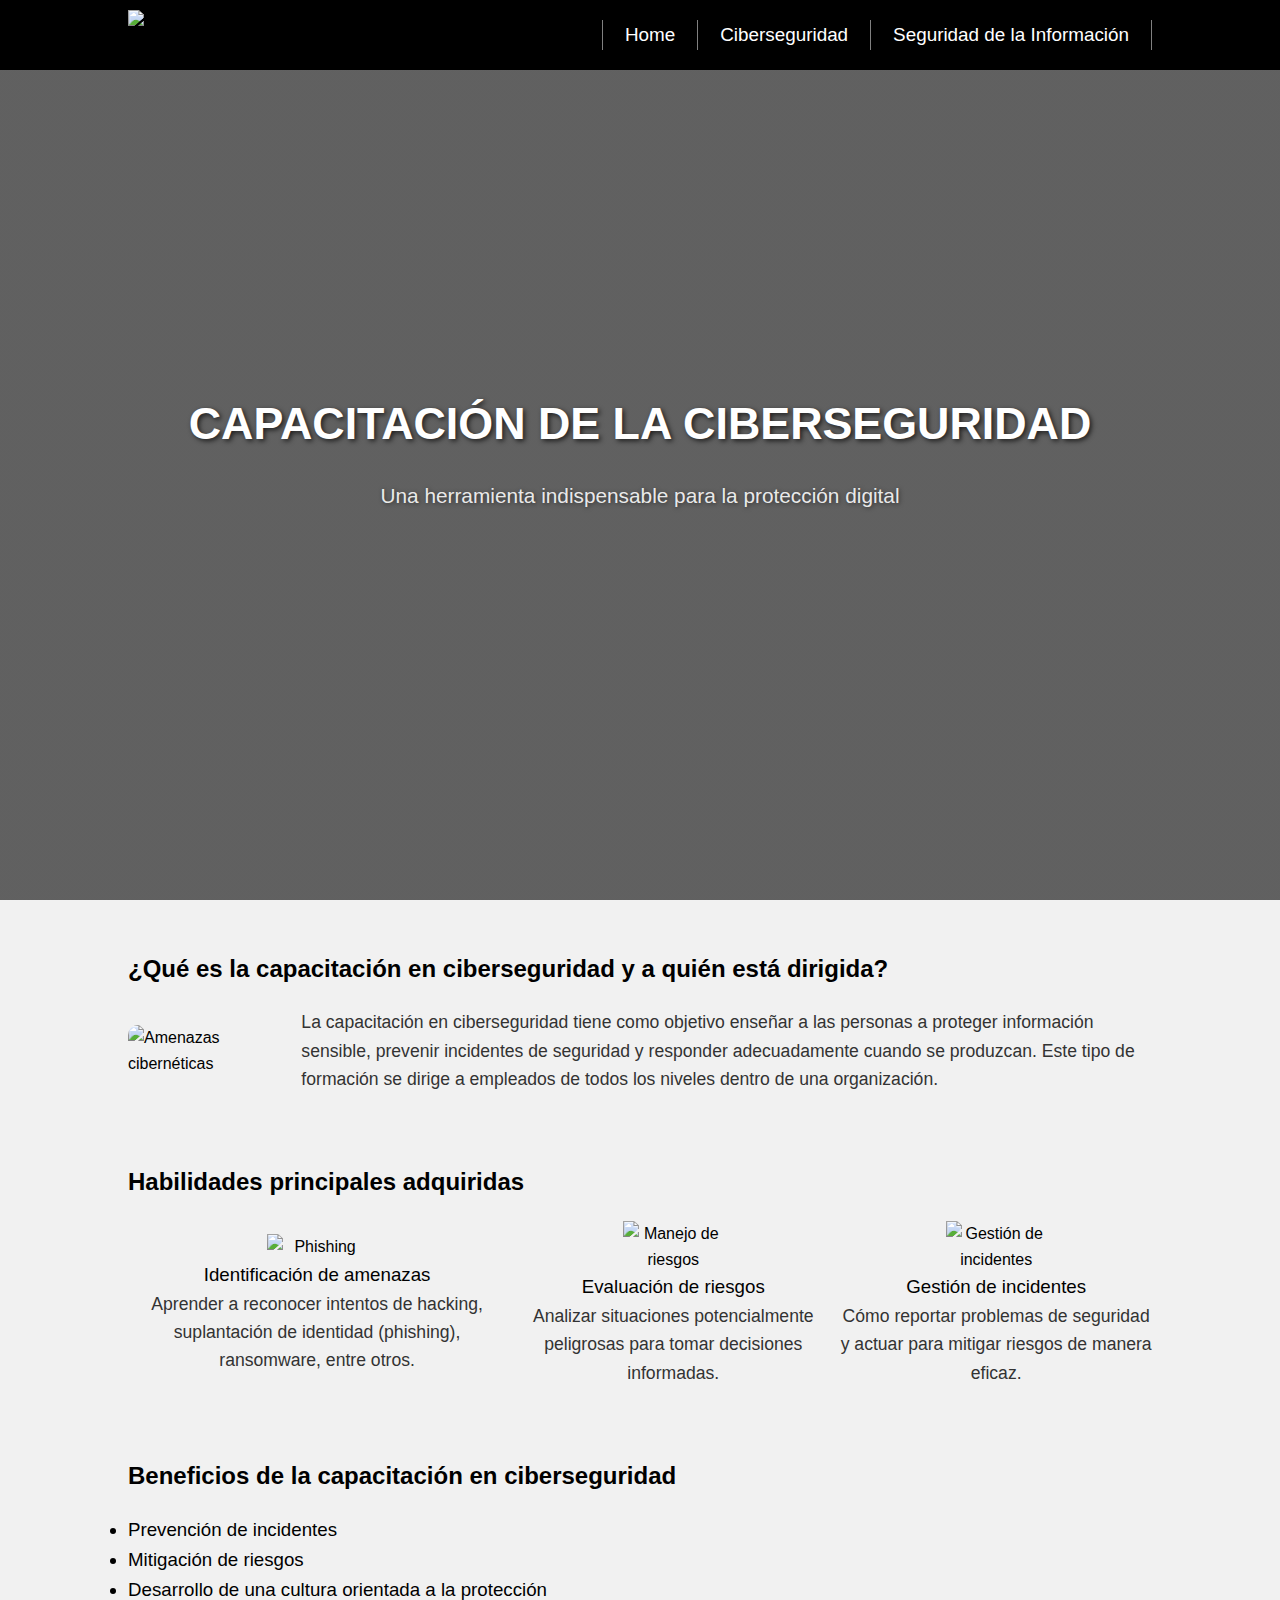
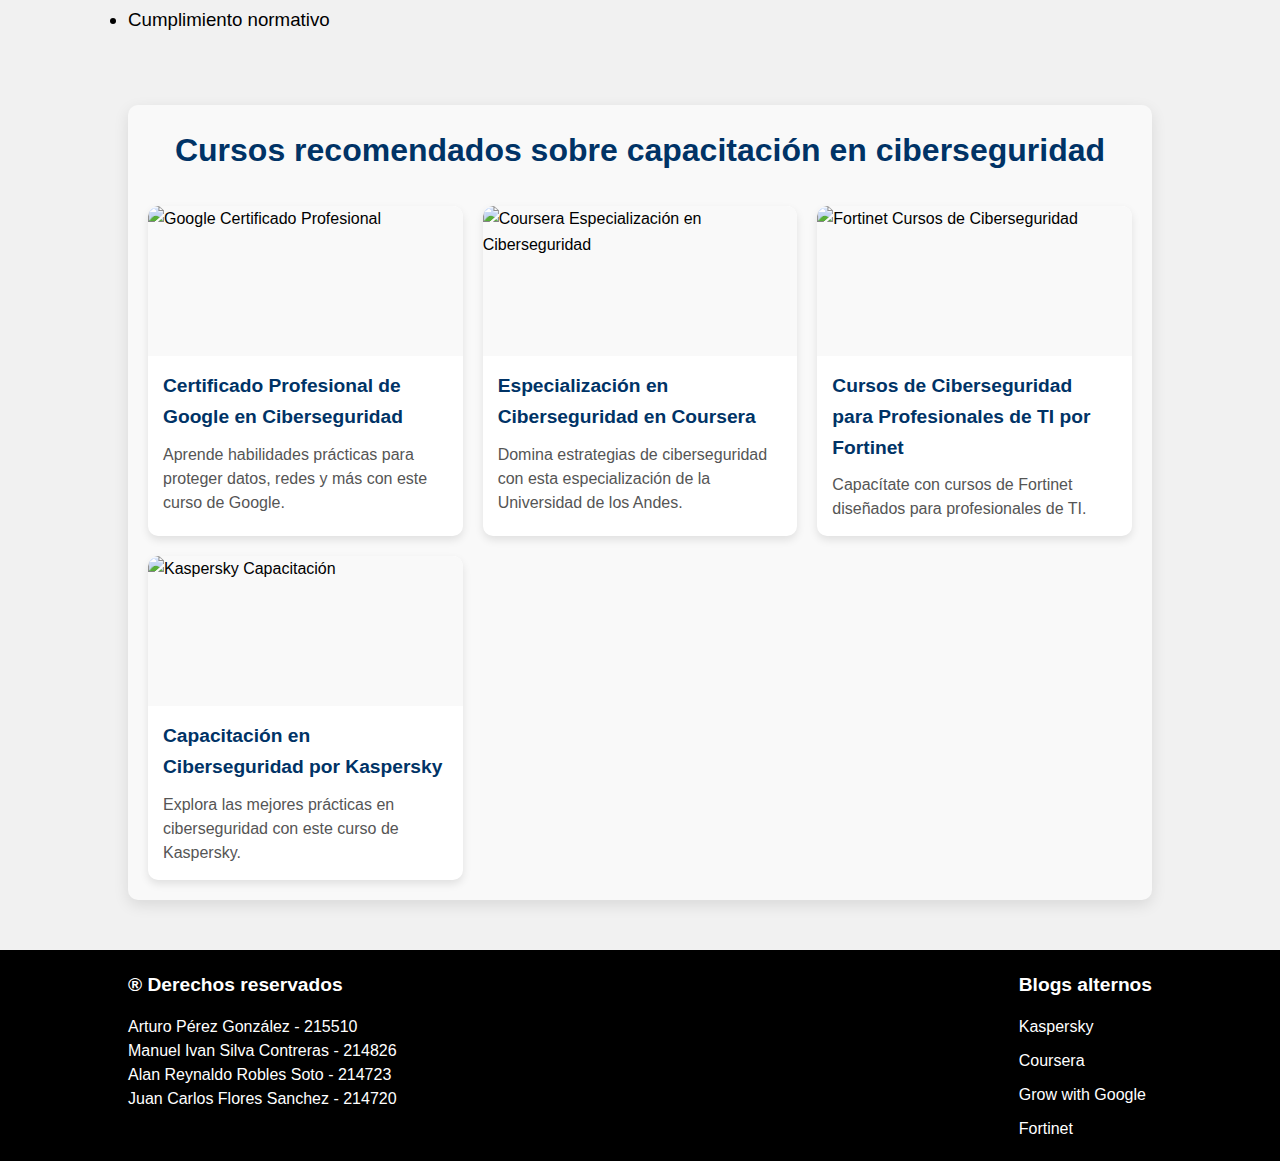
==== capacitacion.html @ a0f6c4a8 "Se arreglaron las ubicaciones de los archivos, imagenes y links. Hay un problema al querer insertar " ====
<!DOCTYPE html>
<html lang="en">
<head>
    <meta charset="UTF-8">
    <meta name="viewport" content="width=device-width, initial-scale=1.0">
    <title>Capacitación</title>
    <link rel="stylesheet" href="archivosCSS/capacitacion.css">
    <link rel="preconnect" href="https://fonts.googleapis.com">
    <link rel="preconnect" href="https://fonts.gstatic.com" crossorigin>
    <link href="https://fonts.googleapis.com/css2?family=Nunito:wght@400;600&display=swap" rel="stylesheet">
</head>
<body>
    <!-- Navbar -->
    <nav>
        <div class="nav-container">
            <div class="nav-izq">
                <img id="logo-nav" src="Imagenes/logo-nav.png" alt="Logo"> <!-- Ruta ajustada -->
            </div>
            <div class="nav-der">
                <div class="ver-divider"></div>
                <div class="nav-link">
                    <a href="index.html">Home</a> <!-- Redirige al archivo CCE.html -->
                </div>
                <div class="ver-divider"></div>
                <div class="nav-link">
                    <a href="cibers.html">Ciberseguridad</a>
                </div>
                <div class="ver-divider"></div>
                <div class="nav-link">
                    <a href="seguridad.html">Seguridad de la Información</a>
                </div>
                <div class="ver-divider"></div>
            </div>
        </div>
    </nav>
    <main>
        <!-- Hero Section -->
        <header class="hero">
            <h1>CAPACITACIÓN DE LA CIBERSEGURIDAD</h1>
            <p>Una herramienta indispensable para la protección digital</p>
        </header>
    
        <!-- Contenido Principal -->
        <section class="content">
            <h2>¿Qué es la capacitación en ciberseguridad y a quién está dirigida?</h2>
            <div class="content-item">
                <img src="Imagenes/amenazas-ciberneticas.png" alt="Amenazas cibernéticas">
                <p>
                    La capacitación en ciberseguridad tiene como objetivo enseñar a las personas a proteger información sensible, prevenir incidentes de seguridad y responder adecuadamente cuando se produzcan. Este tipo de formación se dirige a empleados de todos los niveles dentro de una organización.
                </p>
            </div>
        </section>
    
        <section class="skills">
            <h2>Habilidades principales adquiridas</h2>
            <div class="skills-grid">
                <div class="skill-item">
                    <img src="Imagenes/phishing.png" alt="Phishing">
                    <h3>Identificación de amenazas</h3>
                    <p>Aprender a reconocer intentos de hacking, suplantación de identidad (phishing), ransomware, entre otros.</p>
                </div>
                <div class="skill-item">
                    <img src="Imagenes/riesgos.png" alt="Manejo de riesgos">
                    <h3>Evaluación de riesgos</h3>
                    <p>Analizar situaciones potencialmente peligrosas para tomar decisiones informadas.</p>
                </div>
                <div class="skill-item">
                    <img src="Imagenes/incidentes.png" alt="Gestión de incidentes">
                    <h3>Gestión de incidentes</h3>
                    <p>Cómo reportar problemas de seguridad y actuar para mitigar riesgos de manera eficaz.</p>
                </div>
            </div>
        </section>
    
        <section class="benefits">
            <h2>Beneficios de la capacitación en ciberseguridad</h2>
            <ul>
                <h3>
                <li>Prevención de incidentes</li>
                <li>Mitigación de riesgos</li>
                <li>Desarrollo de una cultura orientada a la protección</li>
                <li>Cumplimiento normativo</li>
                </h3>    
            </ul>
        </section>
        </section>

        <!-- Cursos de Capacitación -->
        <section class="courses">
            <h2>Cursos recomendados sobre capacitación en ciberseguridad</h2>
            <div class="course-list">
                <div class="course-item">
                    <img src="Imagenes/Curso 1.png" alt="Google Certificado Profesional">
                    <div class="course-info">
                        <h3><a href="https://grow.google/intl/es/google-career-certificates/cybersecurity/" target="_blank">Certificado Profesional de Google en Ciberseguridad</a></h3>
                        <p>Aprende habilidades prácticas para proteger datos, redes y más con este curso de Google.</p>
                    </div>
                </div>
                <div class="course-item">
                    <img src="Imagenes/Curso 2.png" alt="Coursera Especialización en Ciberseguridad">
                    <div class="course-info">
                        <h3><a href="https://www.coursera.org/specializations/ciberseguridad" target="_blank">Especialización en Ciberseguridad en Coursera</a></h3>
                        <p>Domina estrategias de ciberseguridad con esta especialización de la Universidad de los Andes.</p>
                    </div>
                </div>
                <div class="course-item">
                    <img src="Imagenes/Curso 3.png" alt="Fortinet Cursos de Ciberseguridad">
                    <div class="course-info">
                        <h3><a href="https://www.fortinet.com/lat/training/cybersecurity-professionals" target="_blank">Cursos de Ciberseguridad para Profesionales de TI por Fortinet</a></h3>
                        <p>Capacítate con cursos de Fortinet diseñados para profesionales de TI.</p>
                    </div>
                </div>
                <div class="course-item">
                    <img src="Imagenes/Curso 4.png" alt="Kaspersky Capacitación">
                    <div class="course-info">
                        <h3><a href="https://latam.kaspersky.com/resource-center/preemptive-safety/cybersecurity-training" target="_blank">Capacitación en Ciberseguridad por Kaspersky</a></h3>
                        <p>Explora las mejores prácticas en ciberseguridad con este curso de Kaspersky.</p>
                    </div>
                </div>
            </div>
        </section>
        
    </main>
    <!-- Footer -->
    <footer>
        <div class="foot-cont">
            <div class="foot-izq">
                <h1>&#174; Derechos reservados</h1>
                <p>Arturo Pérez González - 215510
                    <br>Manuel Ivan Silva Contreras - 214826
                    <br>Alan Reynaldo Robles Soto - 214723
                    <br>Juan Carlos Flores Sanchez - 214720</p>
            </div>
            <div class="foot-der">
                <h1>Blogs alternos</h1>
                <a class="links-foot" href="https://www.kaspersky.com" target="_blank" rel="noopener noreferrer">Kaspersky</a>
                <a class="links-foot" href="https://www.coursera.org" target="_blank" rel="noopener noreferrer">Coursera</a>
                <a class="links-foot" href="https://grow.google/" target="_blank" rel="noopener noreferrer">Grow with Google</a>
                <a class="links-foot" href="https://www.fortinet.com/training/cybersecurity-professionals" target="_blank" rel="noopener noreferrer">Fortinet</a>
            </div>
            
    </footer>
</body>
</html>
---- archivosCSS/capacitacion.css ----
/* General Styles */
* {
    margin: 0;
    padding: 0;
    box-sizing: border-box;
    font-family: "Outfit", sans-serif; /* Fuente igual que en CEE */
    font-optical-sizing: auto;
    font-weight: 400; /* Peso regular */
    color: #000; /* Color negro estándar */
}

body {
    background-color: rgb(241, 241, 241); /* Fondo uniforme */
    font-size: 1rem; /* Tamaño base */
    line-height: 1.6; /* Espaciado para texto */
    color: #333; /* Color de texto estándar */
}

/* Títulos y Párrafos */
h1, h2 {
    color: #000; /* Negro más oscuro para títulos */
    font-weight: 700; /* Peso fuerte */
    margin-bottom: 20px; /* Espaciado uniforme */
}

p {
    font-size: 1.1rem;
    color: #333; /* Gris estándar para texto */
    font-weight: 400;
    line-height: 1.6; /* Espaciado entre líneas */
}

/* Navbar */
nav {
    display: flex;
    justify-content: center;
    padding: 10px 0px;
    width: 100%;
    position: fixed;
    font-size: 1.18rem;
    background-color: rgba(0, 0, 0, 1); /* Fondo negro */
    z-index: 1000;
}

.nav-container {
    display: flex;
    flex-direction: row;
    justify-content: space-between;
    align-items: center;
    width: 80%;
}

.nav-izq {
    display: flex;
    align-items: center;
}

#logo-nav {
    height: 50px;
    width: auto;
}

.nav-der {
    display: flex;
    flex-direction: row;
    align-items: center;
    gap: 10px;
}

.nav-link a {
    text-decoration: none;
    color: rgb(255, 255, 255); /* Texto blanco */
    padding: 8px 12px;
    border-radius: 5px;
}

.nav-link a:hover {
    color: rgb(0, 0, 0); /* Texto negro al pasar el cursor */
    background-color: rgba(255, 255, 255, 0.8); /* Fondo blanco */
    transition: 0.5s;
}

.ver-divider {
    background-color: rgba(255, 255, 255, 0.5); /* Separador claro */
    height: 30px;
    width: 1px;
}

/* Hero Section */
.hero {
    height: 100vh; /* Altura completa */
    background: linear-gradient(rgba(0, 0, 0, 0.6), rgba(0, 0, 0, 0.6)), 
                url('../Imagenes/fondo-capacitacion.jpg') no-repeat center center/cover; /* Imagen de fondo */
    color: white; /* Texto blanco por defecto */
    display: flex;
    flex-direction: column;
    justify-content: center;
    align-items: center;
    text-align: center;
    padding: 20px;
}

.hero h1 {
    font-size: 2.8rem;
    font-weight: 700; /* Peso fuerte */
    color: white; /* Asegura que el texto sea blanco */
    text-shadow: 2px 2px 5px rgba(0, 0, 0, 0.7); /* Sombra para legibilidad */
}

.hero p {
    font-size: 1.3rem;
    font-weight: 400; /* Peso regular */
    color: rgba(255, 255, 255, 0.9); /* Texto blanco con opacidad ligera */
    text-shadow: 1px 1px 4px rgba(0, 0, 0, 0.5); /* Sombra ligera */
}

/* Main Content */
.content, .skills, .benefits {
    width: 80%;
    margin: 30px auto;
    padding: 20px 0; /* Espaciado adicional */
}

.content-item, .skills-grid {
    display: flex;
    gap: 20px;
    margin-top: 20px;
    align-items: center; /* Alineación vertical */
}

.content-item img {
    width: 40%; /* Ajustar tamaño de imagen */
    border-radius: 10px; /* Bordes redondeados */
}

.skill-item {
    text-align: center; /* Centra el contenido horizontalmente */
}

.skill-item img {
    display: block; /* Asegura que las imágenes sean tratadas como bloques */
    margin: 0 auto; /* Centra la imagen horizontalmente */
    width: 100px; /* Ajusta el tamaño según tus necesidades */
    height: auto; /* Mantén la proporción de la imagen */
}




/* Footer */
footer {
    display: flex;
    justify-content: center;
    align-items: center;
    background-color: black; /* Fondo negro */
    padding: 20px 0;
    width: 100%;
    color: white; /* Texto blanco */
    position: relative; /* Asegura que no desaparezca */
    z-index: 1000; /* Mantén el footer en la capa superior */
}

.foot-cont {
    width: 80%;
    display: flex;
    flex-direction: row;
    justify-content: space-between;
}

.foot-izq, .foot-der {
    display: flex;
    flex-direction: column;
    gap: 10px;
}

footer h1 {
    font-size: 1.2rem;
    font-weight: 700;
    margin-bottom: 5px;
    color: white;
}

footer p, footer a {
    font-size: 1rem;
    color: white; /* Texto blanco */
    text-decoration: none;
    line-height: 1.5;
}

.links-foot:hover {
    color: gray; /* Cambiar color al pasar el cursor */
    transition: 300ms;
}


.courses {
    width: 80%;
    margin: 50px auto;
    padding: 20px;
    background-color: #f9f9f9;
    border-radius: 10px;
    box-shadow: 0 5px 15px rgba(0, 0, 0, 0.1);
}

.courses h2 {
    text-align: center;
    font-size: 2rem;
    margin-bottom: 30px;
    color: #003366;
}

.course-list {
    display: grid;
    grid-template-columns: repeat(auto-fit, minmax(300px, 1fr));
    gap: 20px;
}

.course-item {
    display: flex;
    flex-direction: column;
    background-color: #fff;
    border-radius: 10px;
    box-shadow: 0 4px 8px rgba(0, 0, 0, 0.1);
    overflow: hidden;
    transition: transform 0.3s ease, box-shadow 0.3s ease;
}

.course-item:hover {
    transform: translateY(-5px);
    box-shadow: 0 6px 12px rgba(0, 0, 0, 0.2);
}

.course-item img {
    width: 100%; /* Ajusta la imagen al ancho del contenedor */
    height: 150px; /* Altura fija para mantener consistencia */
    object-fit: contain; /* Asegura que la imagen se acomode sin recortarse */
    background-color: #f9f9f9; /* Fondo para las imágenes que no llenen el espacio */
    border-radius: 10px 10px 0 0; /* Bordes redondeados en la parte superior */
}


.course-info {
    padding: 15px;
}

.course-info h3 {
    font-size: 1.2rem;
    margin-bottom: 10px;
}

.course-info p {
    font-size: 1rem;
    color: #555;
    line-height: 1.5;
}

.course-info a {
    text-decoration: none;
    color: #003366;
    font-weight: bold;
}

.course-info a:hover {
    color: #0056b3;
}
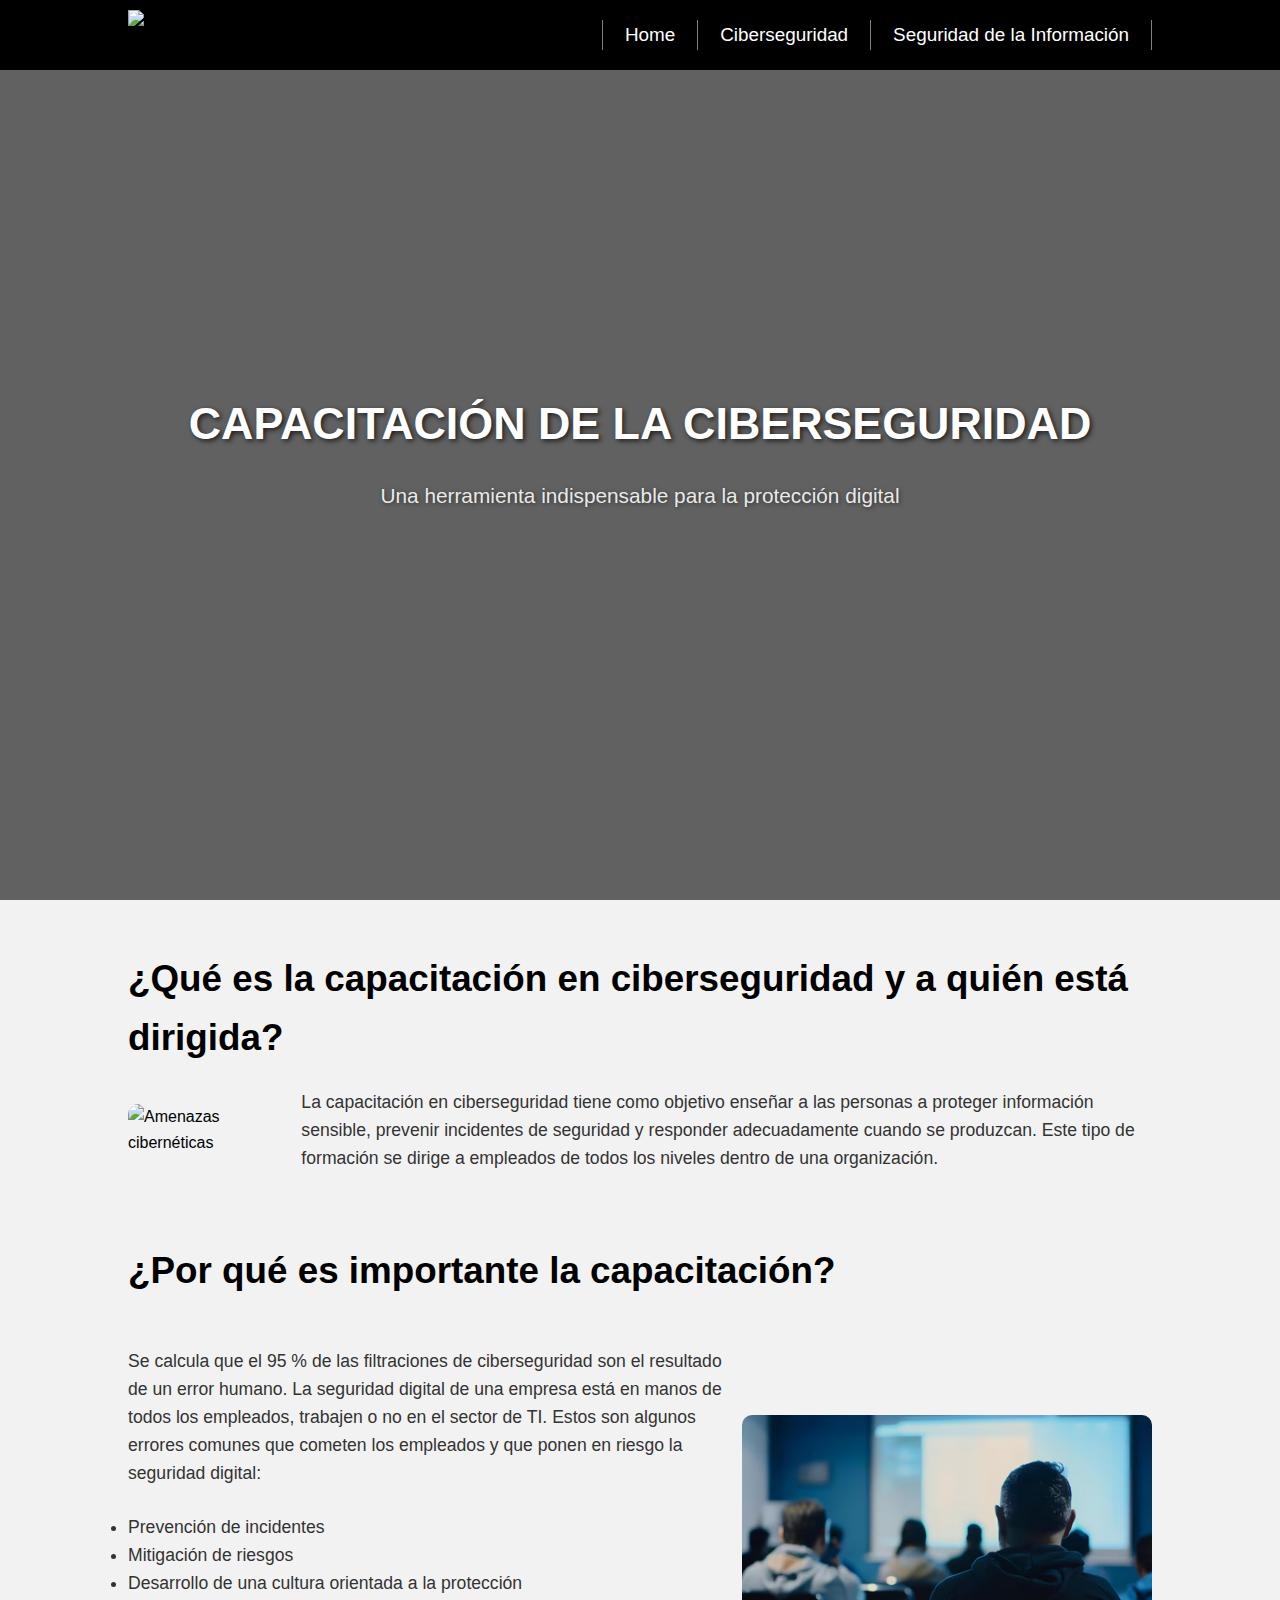
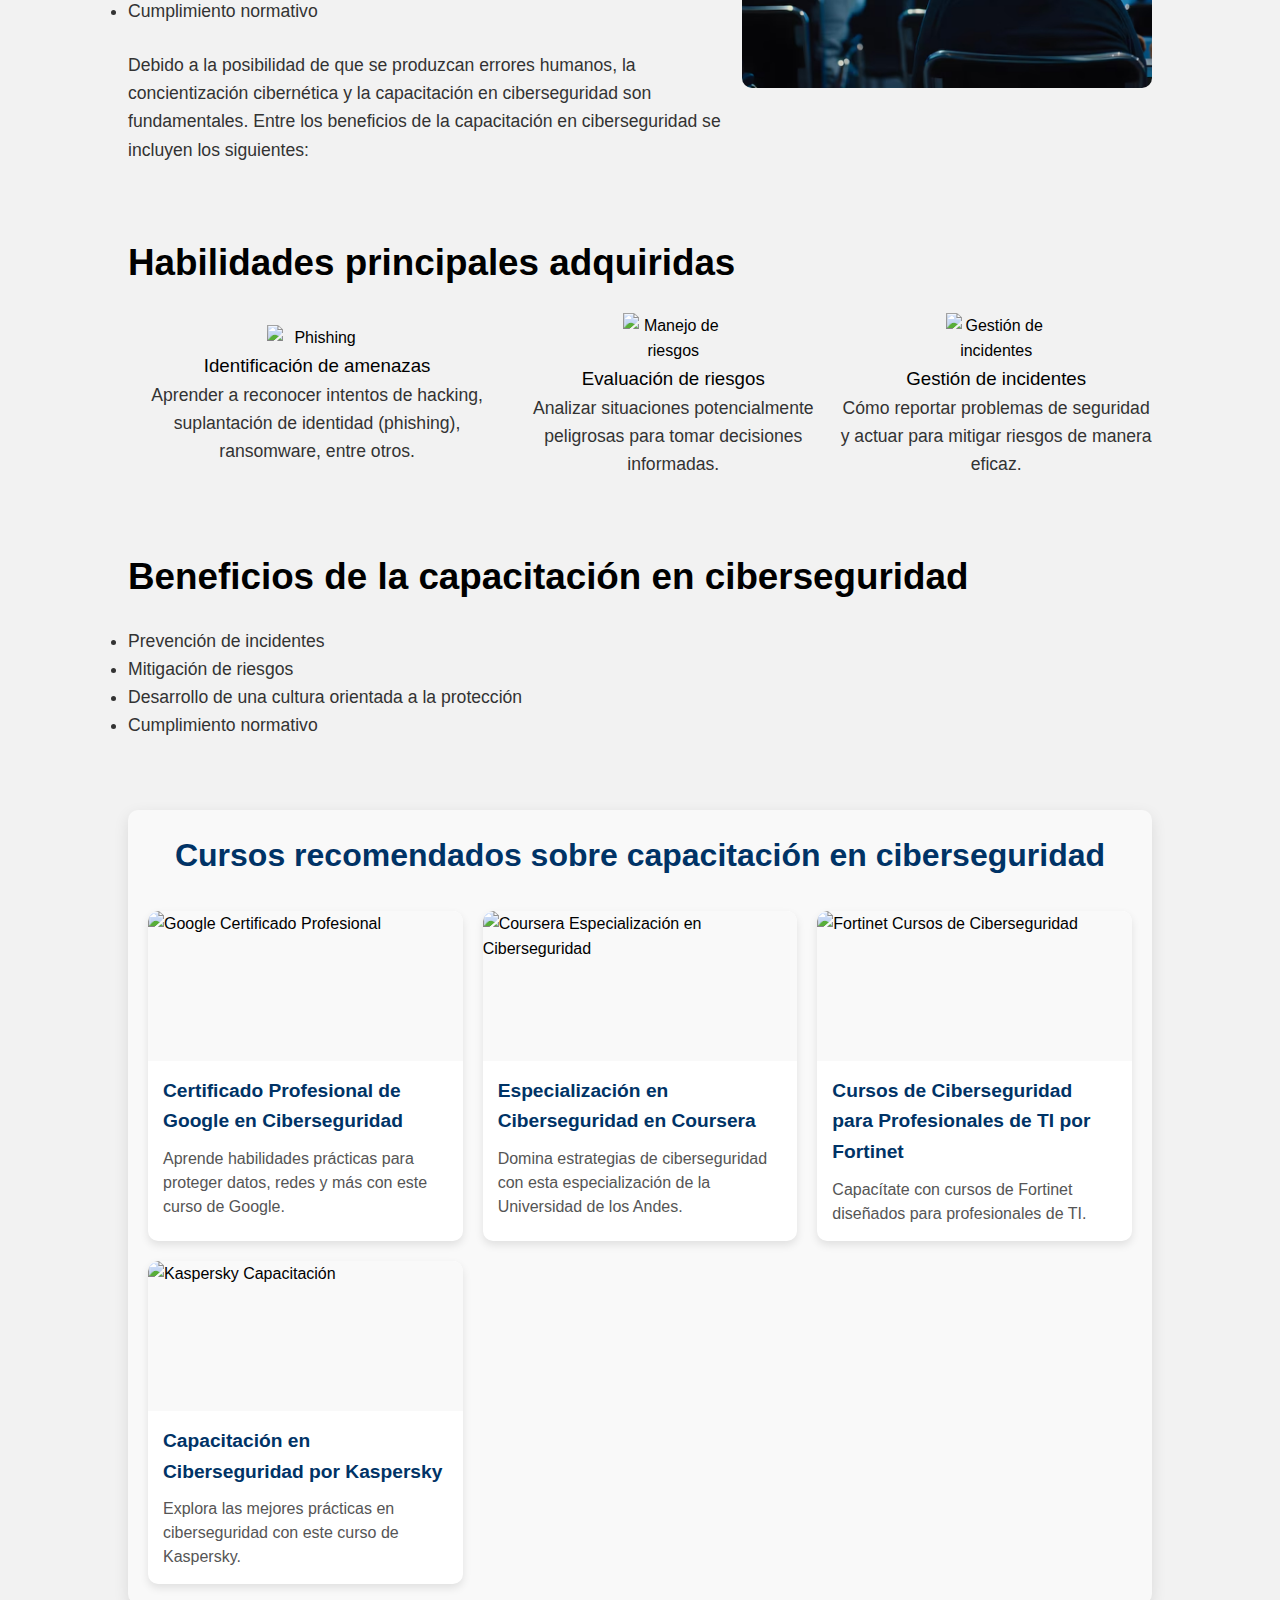
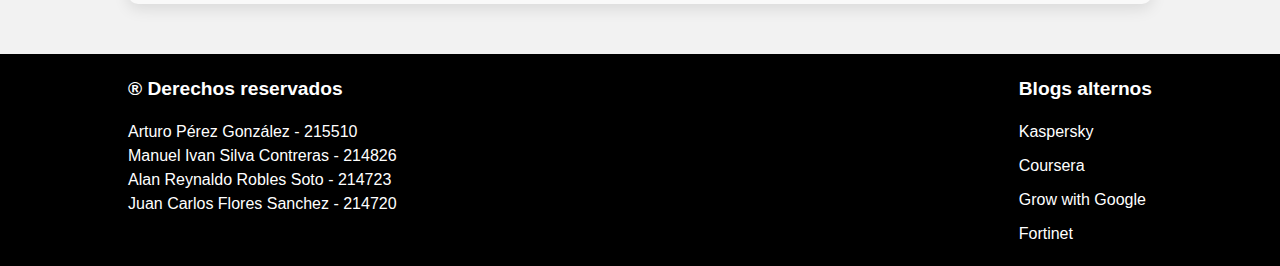
==== commit e7cab1c6: "Se agrego un poco de informacion a Capacitacion" ====
--- a/capacitacion.html
+++ b/capacitacion.html
@@ -49,6 +49,29 @@
                     La capacitación en ciberseguridad tiene como objetivo enseñar a las personas a proteger información sensible, prevenir incidentes de seguridad y responder adecuadamente cuando se produzcan. Este tipo de formación se dirige a empleados de todos los niveles dentro de una organización.
                 </p>
             </div>
+        </section>
+
+        <section class="importancia">
+            <h2>¿Por qué es importante la capacitación?</h2>
+            <br>
+            <div class="importancia-intro">
+                <div class="impor-info-intro">
+                    <p>Se calcula que el 95 % de las filtraciones de ciberseguridad son el resultado de un error humano. La seguridad digital de una empresa está en manos de todos los empleados, trabajen o no en el sector de TI. Estos son algunos errores comunes que cometen los empleados y que ponen en riesgo la seguridad digital:</p>
+                    <br>
+                    <ul>
+                        <li>Prevención de incidentes</li>
+                        <li>Mitigación de riesgos</li>
+                        <li>Desarrollo de una cultura orientada a la protección</li>
+                        <li>Cumplimiento normativo</li>
+                    </ul>
+                    <br>
+                    <p>Debido a la posibilidad de que se produzcan errores humanos, la concientización cibernética y la capacitación en ciberseguridad son fundamentales. Entre los beneficios de la capacitación en ciberseguridad se incluyen los siguientes:</p>
+                </div>
+                <div class="impor-img">
+                    <img src="Imagenes/importancia-intro.jpg" alt="Imagen introductoria de la importancia de la capacitacion">
+                </div>
+            </div>
+            <div class="importancia-grid"></div>
         </section>
     
         <section class="skills">
--- a/archivosCSS/capacitacion.css
+++ b/archivosCSS/capacitacion.css
@@ -10,7 +10,7 @@
 }
 
 body {
-    background-color: rgb(241, 241, 241); /* Fondo uniforme */
+    background-color: rgb(242, 242, 242); /* Fondo uniforme */
     font-size: 1rem; /* Tamaño base */
     line-height: 1.6; /* Espaciado para texto */
     color: #333; /* Color de texto estándar */
@@ -18,12 +18,13 @@
 
 /* Títulos y Párrafos */
 h1, h2 {
+    font-size: 2.3rem;
     color: #000; /* Negro más oscuro para títulos */
     font-weight: 700; /* Peso fuerte */
     margin-bottom: 20px; /* Espaciado uniforme */
 }
 
-p {
+p, li {
     font-size: 1.1rem;
     color: #333; /* Gris estándar para texto */
     font-weight: 400;
@@ -115,7 +116,7 @@
 }
 
 /* Main Content */
-.content, .skills, .benefits {
+.content, .skills, .benefits, .importancia {
     width: 80%;
     margin: 30px auto;
     padding: 20px 0; /* Espaciado adicional */
@@ -144,8 +145,25 @@
     height: auto; /* Mantén la proporción de la imagen */
 }
 
-
-
+.importancia-intro{
+    display: flex;
+    flex-direction: row;
+    align-items: center;
+}
+
+.impor-info-intro{
+    width: 60%;
+}
+
+.impor-img{
+    width: 40%;
+}
+
+.impor-img img{
+    width: 100%;
+    height: 100%;
+    border-radius: 10px;
+}
 
 /* Footer */
 footer {
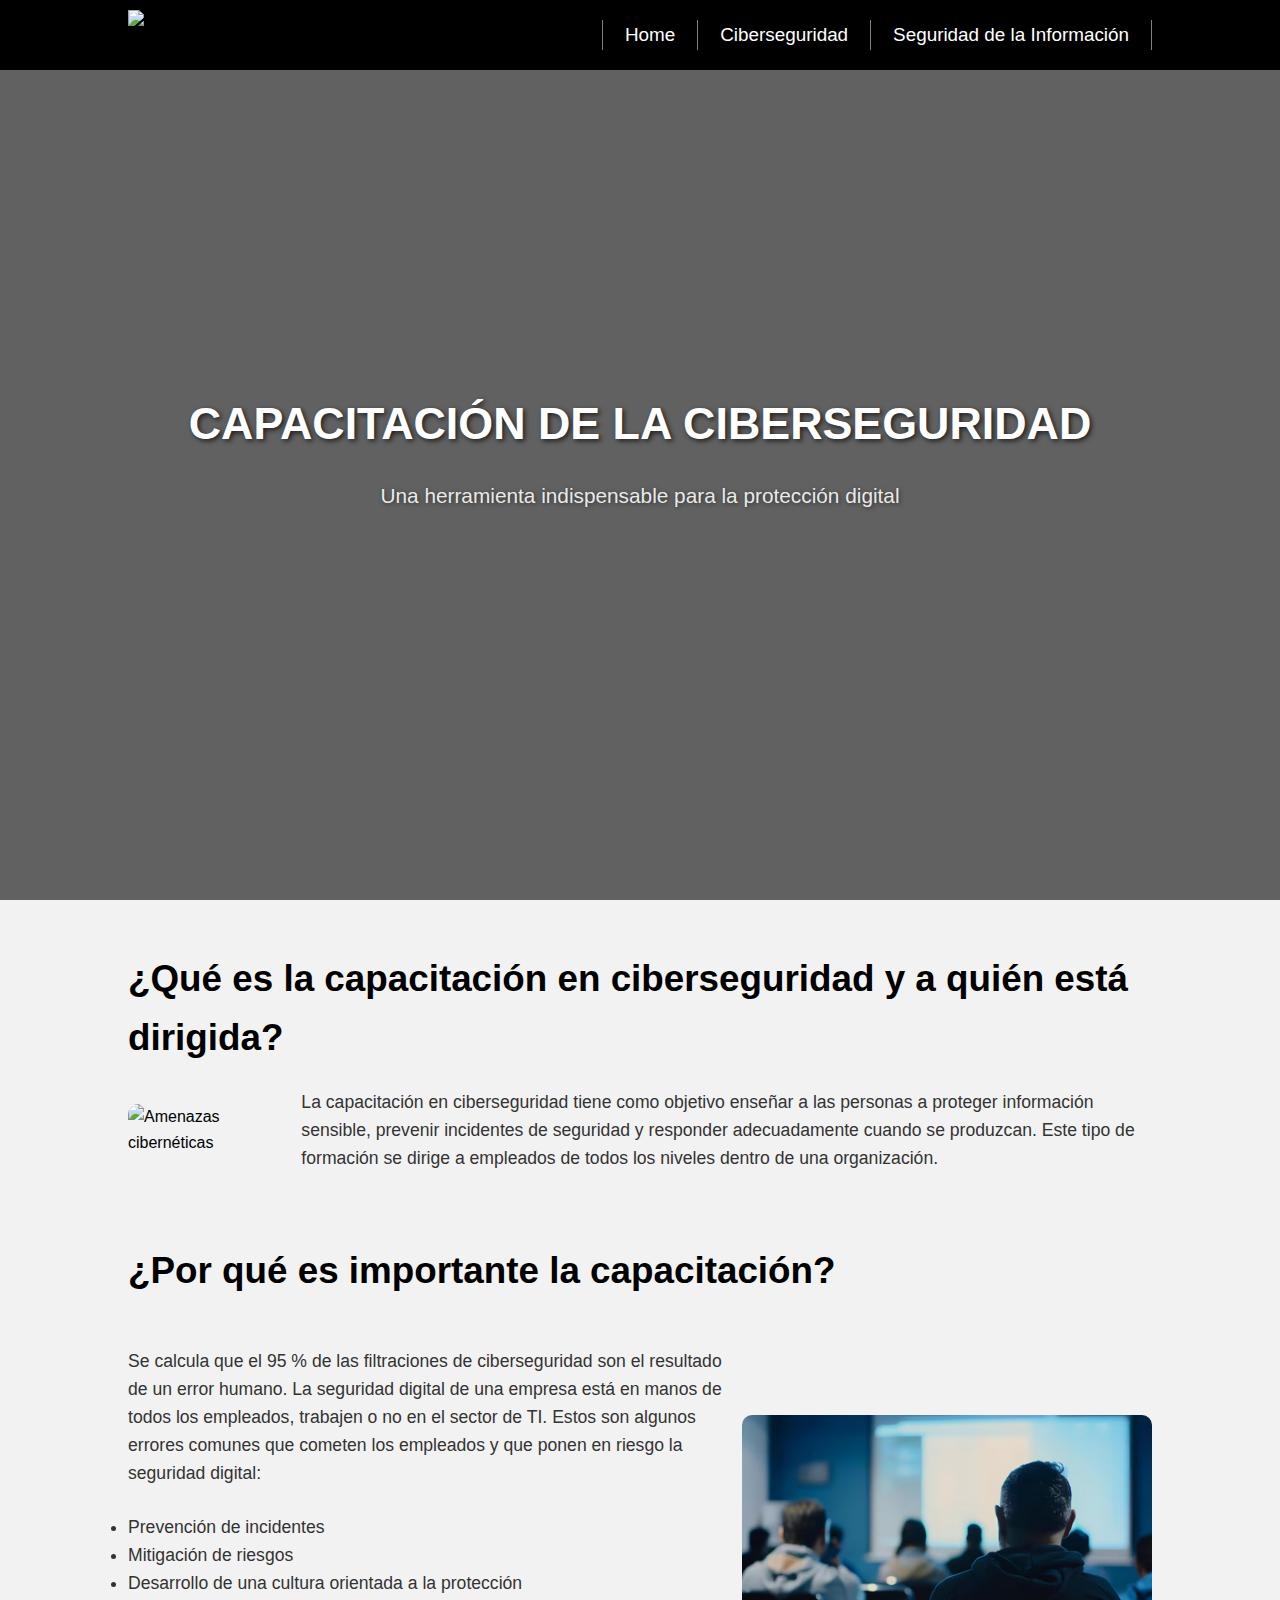
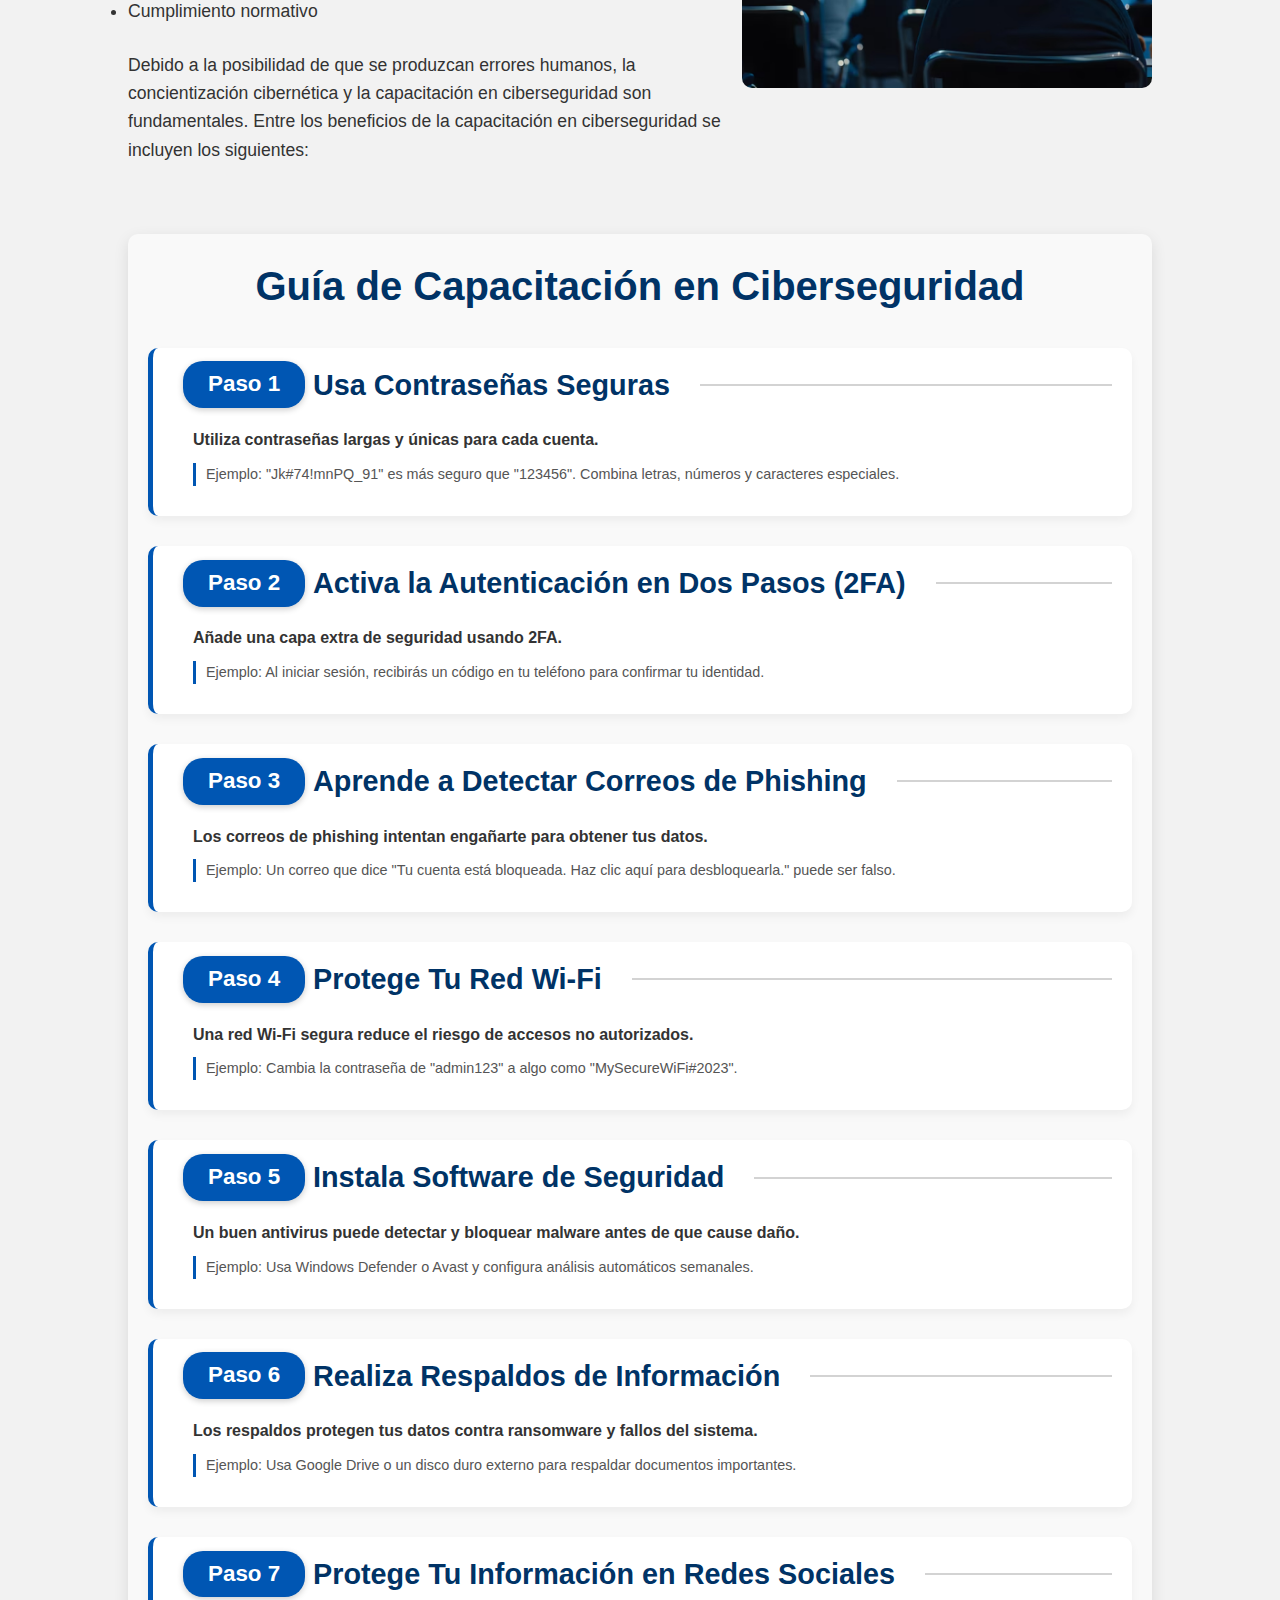
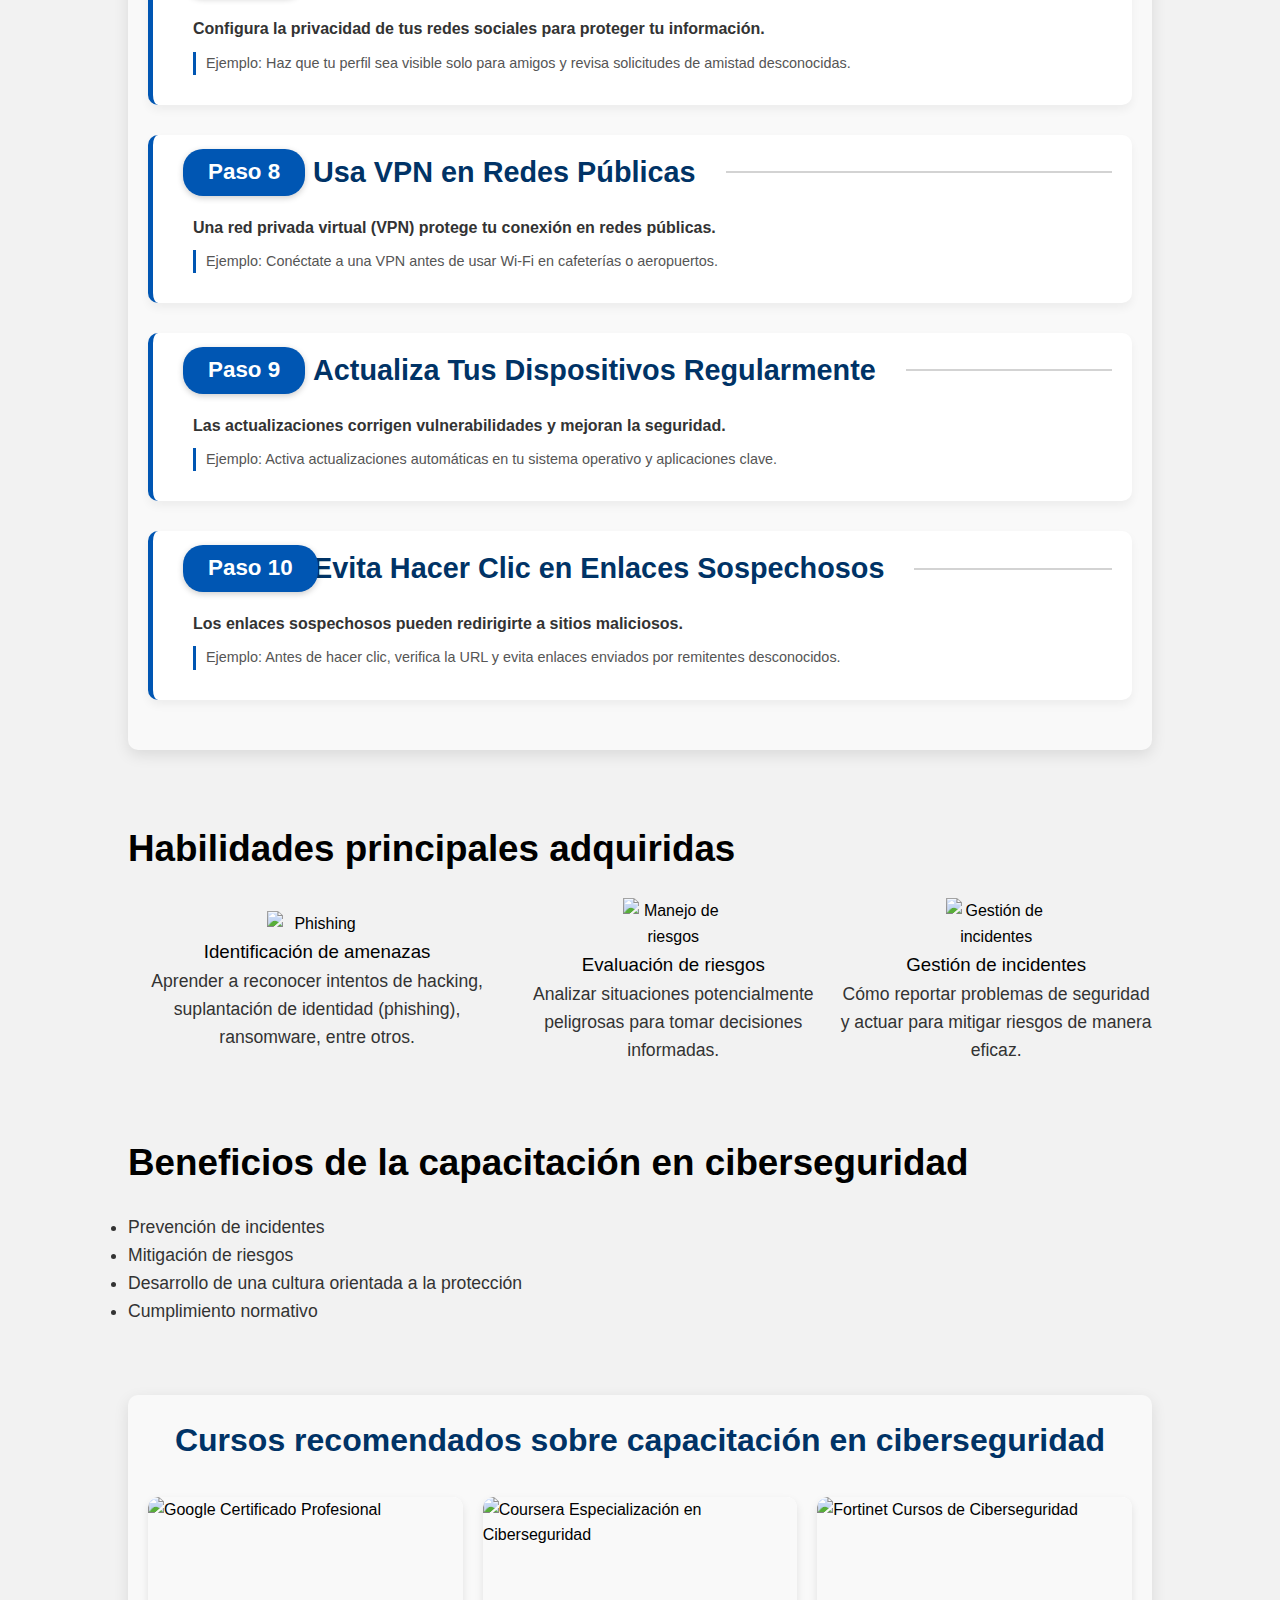
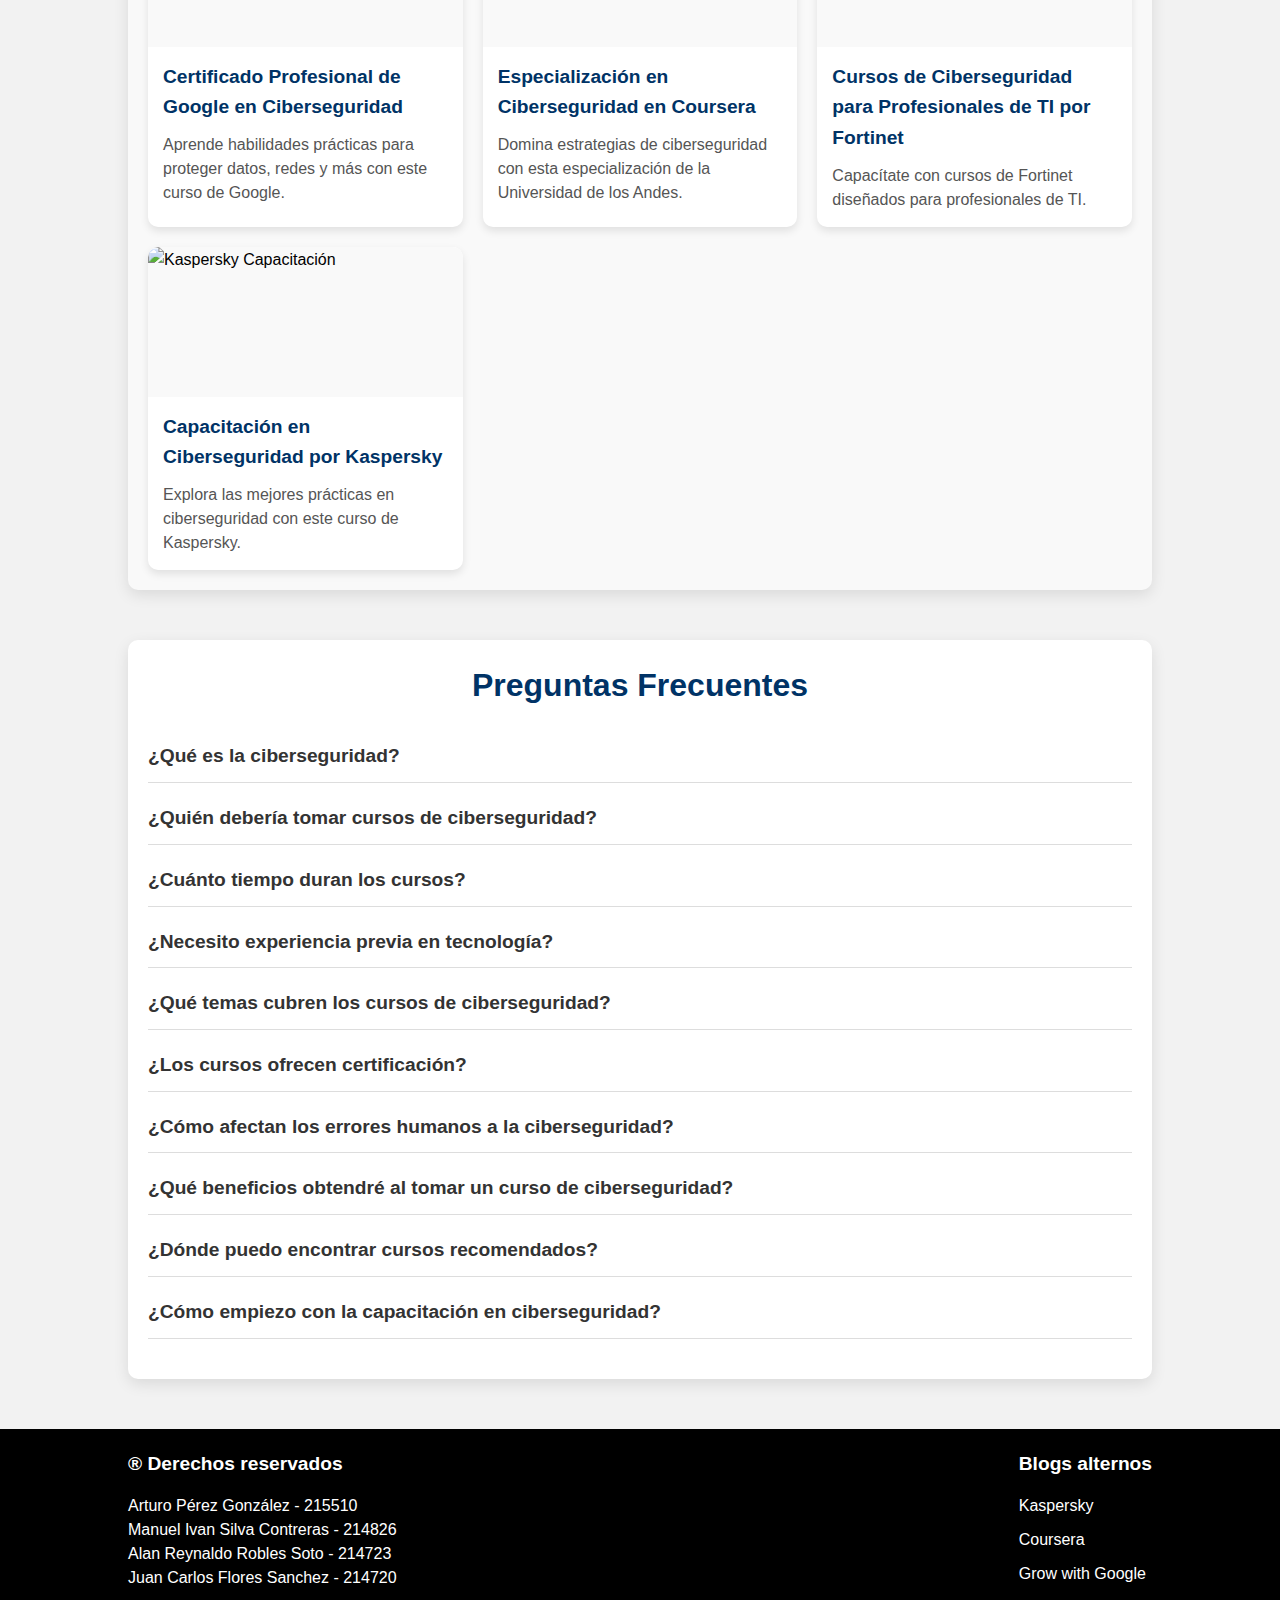
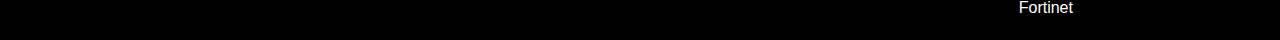
==== commit 2b76360f: "Actualiza capacitacion css y html" ====
--- a/capacitacion.html
+++ b/capacitacion.html
@@ -73,6 +73,121 @@
             </div>
             <div class="importancia-grid"></div>
         </section>
+
+        <section class="tutorial">
+            <h2>Guía de Capacitación en Ciberseguridad</h2>
+        
+            <!-- Paso 1 -->
+            <div class="tutorial-step">
+                <h3 data-step="Paso 1">Usa Contraseñas Seguras</h3>
+                <div class="tutorial-content">
+                    <p class="main-text">Utiliza contraseñas largas y únicas para cada cuenta.</p>
+                    <p class="secondary-text">
+                        Ejemplo: "Jk#74!mnPQ_91" es más seguro que "123456". Combina letras, números y caracteres especiales.
+                    </p>
+                </div>
+            </div>
+        
+            <!-- Paso 2 -->
+            <div class="tutorial-step">
+                <h3 data-step="Paso 2">Activa la Autenticación en Dos Pasos (2FA)</h3>
+                <div class="tutorial-content">
+                    <p class="main-text">Añade una capa extra de seguridad usando 2FA.</p>
+                    <p class="secondary-text">
+                        Ejemplo: Al iniciar sesión, recibirás un código en tu teléfono para confirmar tu identidad.
+                    </p>
+                </div>
+            </div>
+        
+            <!-- Paso 3 -->
+            <div class="tutorial-step">
+                <h3 data-step="Paso 3">Aprende a Detectar Correos de Phishing</h3>
+                <div class="tutorial-content">
+                    <p class="main-text">Los correos de phishing intentan engañarte para obtener tus datos.</p>
+                    <p class="secondary-text">
+                        Ejemplo: Un correo que dice "Tu cuenta está bloqueada. Haz clic aquí para desbloquearla." puede ser falso.
+                    </p>
+                </div>
+            </div>
+        
+            <!-- Paso 4 -->
+            <div class="tutorial-step">
+                <h3 data-step="Paso 4">Protege Tu Red Wi-Fi</h3>
+                <div class="tutorial-content">
+                    <p class="main-text">Una red Wi-Fi segura reduce el riesgo de accesos no autorizados.</p>
+                    <p class="secondary-text">
+                        Ejemplo: Cambia la contraseña de "admin123" a algo como "MySecureWiFi#2023".
+                    </p>
+                </div>
+            </div>
+        
+            <!-- Paso 5 -->
+            <div class="tutorial-step">
+                <h3 data-step="Paso 5">Instala Software de Seguridad</h3>
+                <div class="tutorial-content">
+                    <p class="main-text">Un buen antivirus puede detectar y bloquear malware antes de que cause daño.</p>
+                    <p class="secondary-text">
+                        Ejemplo: Usa Windows Defender o Avast y configura análisis automáticos semanales.
+                    </p>
+                </div>
+            </div>
+        
+            <!-- Paso 6 -->
+            <div class="tutorial-step">
+                <h3 data-step="Paso 6">Realiza Respaldos de Información</h3>
+                <div class="tutorial-content">
+                    <p class="main-text">Los respaldos protegen tus datos contra ransomware y fallos del sistema.</p>
+                    <p class="secondary-text">
+                        Ejemplo: Usa Google Drive o un disco duro externo para respaldar documentos importantes.
+                    </p>
+                </div>
+            </div>
+        
+            <!-- Paso 7 -->
+            <div class="tutorial-step">
+                <h3 data-step="Paso 7">Protege Tu Información en Redes Sociales</h3>
+                <div class="tutorial-content">
+                    <p class="main-text">Configura la privacidad de tus redes sociales para proteger tu información.</p>
+                    <p class="secondary-text">
+                        Ejemplo: Haz que tu perfil sea visible solo para amigos y revisa solicitudes de amistad desconocidas.
+                    </p>
+                </div>
+            </div>
+        
+            <!-- Paso 8 -->
+            <div class="tutorial-step">
+                <h3 data-step="Paso 8">Usa VPN en Redes Públicas</h3>
+                <div class="tutorial-content">
+                    <p class="main-text">Una red privada virtual (VPN) protege tu conexión en redes públicas.</p>
+                    <p class="secondary-text">
+                        Ejemplo: Conéctate a una VPN antes de usar Wi-Fi en cafeterías o aeropuertos.
+                    </p>
+                </div>
+            </div>
+        
+            <!-- Paso 9 -->
+            <div class="tutorial-step">
+                <h3 data-step="Paso 9">Actualiza Tus Dispositivos Regularmente</h3>
+                <div class="tutorial-content">
+                    <p class="main-text">Las actualizaciones corrigen vulnerabilidades y mejoran la seguridad.</p>
+                    <p class="secondary-text">
+                        Ejemplo: Activa actualizaciones automáticas en tu sistema operativo y aplicaciones clave.
+                    </p>
+                </div>
+            </div>
+        
+            <!-- Paso 10 -->
+            <div class="tutorial-step">
+                <h3 data-step="Paso 10">  Evita Hacer Clic en Enlaces Sospechosos</h3>
+                <div class="tutorial-content">
+                    <p class="main-text">Los enlaces sospechosos pueden redirigirte a sitios maliciosos.</p>
+                    <p class="secondary-text">
+                        Ejemplo: Antes de hacer clic, verifica la URL y evita enlaces enviados por remitentes desconocidos.
+                    </p>
+                </div>
+            </div>
+        </section>
+        
     
         <section class="skills">
             <h2>Habilidades principales adquiridas</h2>
@@ -142,6 +257,71 @@
                 </div>
             </div>
         </section>
+
+        <section class="faq">
+            <h2>Preguntas Frecuentes</h2>
+        
+            <div class="faq-item">
+                <label for="faq1">¿Qué es la ciberseguridad?</label>
+                <input type="checkbox" id="faq1">
+                <p>La ciberseguridad se refiere a la práctica de proteger sistemas, redes y programas de ataques digitales que buscan acceder, alterar o destruir información sensible.</p>
+            </div>
+        
+            <div class="faq-item">
+                <label for="faq2">¿Quién debería tomar cursos de ciberseguridad?</label>
+                <input type="checkbox" id="faq2">
+                <p>Los cursos están dirigidos a empleados, estudiantes, administradores de sistemas, desarrolladores y cualquier persona interesada en proteger información digital.</p>
+            </div>
+        
+            <div class="faq-item">
+                <label for="faq3">¿Cuánto tiempo duran los cursos?</label>
+                <input type="checkbox" id="faq3">
+                <p>La duración varía: desde unas pocas horas en talleres básicos hasta varios meses para programas avanzados.</p>
+            </div>
+        
+            <div class="faq-item">
+                <label for="faq4">¿Necesito experiencia previa en tecnología?</label>
+                <input type="checkbox" id="faq4">
+                <p>No, muchos cursos están diseñados para principiantes. Sin embargo, algunos cursos avanzados pueden requerir conocimientos técnicos básicos.</p>
+            </div>
+        
+            <div class="faq-item">
+                <label for="faq5">¿Qué temas cubren los cursos de ciberseguridad?</label>
+                <input type="checkbox" id="faq5">
+                <p>Los temas incluyen identificación de amenazas, prevención de ataques, gestión de incidentes, protección de datos personales, configuración segura de redes y más.</p>
+            </div>
+        
+            <div class="faq-item">
+                <label for="faq6">¿Los cursos ofrecen certificación?</label>
+                <input type="checkbox" id="faq6">
+                <p>Sí, la mayoría de los cursos ofrecen certificados al completarlos, los cuales son útiles para demostrar habilidades en el ámbito profesional.</p>
+            </div>
+        
+            <div class="faq-item">
+                <label for="faq7">¿Cómo afectan los errores humanos a la ciberseguridad?</label>
+                <input type="checkbox" id="faq7">
+                <p>Se estima que el 95% de las filtraciones de datos ocurren por errores humanos, como contraseñas débiles o clics en enlaces maliciosos. Por eso la capacitación es crucial.</p>
+            </div>
+        
+            <div class="faq-item">
+                <label for="faq8">¿Qué beneficios obtendré al tomar un curso de ciberseguridad?</label>
+                <input type="checkbox" id="faq8">
+                <p>Los beneficios incluyen la capacidad de proteger información sensible, mejorar la seguridad personal y profesional, y obtener una ventaja competitiva en el mercado laboral.</p>
+            </div>
+        
+            <div class="faq-item">
+                <label for="faq9">¿Dónde puedo encontrar cursos recomendados?</label>
+                <input type="checkbox" id="faq9">
+                <p>Plataformas como Coursera, Udemy, Google Career Certificates y Fortinet ofrecen cursos destacados. Algunos de ellos están mencionados en esta página.</p>
+            </div>
+        
+            <div class="faq-item">
+                <label for="faq10">¿Cómo empiezo con la capacitación en ciberseguridad?</label>
+                <input type="checkbox" id="faq10">
+                <p>El primer paso es elegir un curso adecuado para tu nivel de conocimiento. Explora los cursos recomendados en esta página y comienza tu viaje hacia una mejor seguridad digital.</p>
+            </div>
+        </section>
+        
         
     </main>
     <!-- Footer -->
@@ -165,3 +345,4 @@
     </footer>
 </body>
 </html>
+
--- a/archivosCSS/capacitacion.css
+++ b/archivosCSS/capacitacion.css
@@ -281,3 +281,167 @@
 .course-info a:hover {
     color: #0056b3;
 }
+
+/* FAQ Section */
+.faq {
+    width: 80%;
+    margin: 50px auto;
+    padding: 20px;
+    background-color: #ffffff; /* Fondo blanco */
+    border-radius: 10px; /* Bordes redondeados */
+    box-shadow: 0 5px 15px rgba(0, 0, 0, 0.1); /* Sombra suave */
+}
+
+.faq h2 {
+    text-align: center; /* Centrado */
+    font-size: 2rem; /* Tamaño del título */
+    margin-bottom: 30px;
+    color: #003366; /* Azul oscuro */
+}
+
+/* FAQ Items */
+.faq-item {
+    margin-bottom: 20px; /* Espaciado entre preguntas */
+    border-bottom: 1px solid #ddd; /* Línea divisoria suave */
+    padding-bottom: 10px;
+}
+
+/* Preguntas */
+.faq-item label {
+    font-size: 1.2rem; /* Tamaño del texto */
+    color: #333; /* Gris oscuro */
+    font-weight: bold;
+    display: block;
+    cursor: pointer; /* Cursor de mano para interacción */
+    transition: color 0.3s ease;
+}
+
+.faq-item label:hover {
+    color: #0056b3; /* Azul más intenso al pasar el cursor */
+}
+
+/* Respuestas */
+.faq-item p {
+    font-size: 1rem; /* Tamaño del texto */
+    color: #555; /* Gris estándar */
+    line-height: 1.6; /* Espaciado entre líneas */
+    display: none; /* Ocultar por defecto */
+    margin-top: 10px;
+}
+
+/* Mostrar respuestas con checkbox */
+.faq-item input[type="checkbox"] {
+    display: none; /* Ocultar el checkbox */
+}
+
+.faq-item input[type="checkbox"]:checked + p {
+    display: block; /* Mostrar respuesta si está seleccionada */
+}
+
+/* Tutorial General */
+.tutorial {
+    width: 80%;
+    margin: 50px auto;
+    padding: 20px;
+    background-color: #f9f9f9;
+    border-radius: 10px;
+    box-shadow: 0 5px 15px rgba(0, 0, 0, 0.1);
+}
+
+.tutorial h2 {
+    text-align: center;
+    font-size: 2.5rem;
+    margin-bottom: 30px;
+    color: #003366;
+    font-weight: bold;
+}
+
+/* Cada paso */
+.tutorial-step {
+    margin-bottom: 30px;
+    padding: 20px;
+    background-color: #ffffff;
+    border-radius: 10px;
+    box-shadow: 0 5px 10px rgba(0, 0, 0, 0.05);
+    border-left: 5px solid #0056b3;
+    display: block;
+}
+
+/* Títulos de cada paso */
+.tutorial-step h3 {
+    padding-left: 140px; /* Espacio para el óvalo decorativo */
+    position: relative;
+    font-size: 1.8rem;
+    color: #003366;
+    font-weight: bold;
+    line-height: 1.2;
+    margin-top: 0;
+    margin-bottom: 15px;
+    display: flex;
+    align-items: center;
+    gap: 10px; /* Espaciado entre óvalo y texto */
+}
+
+/* Óvalo decorativo para "Paso X" */
+.tutorial-step h3::before {
+    content: attr(data-step); /* Agrega el número del paso */
+    position: absolute;
+    left: 10px; /* Ajusta la posición del óvalo */
+    font-size: 1.4rem;
+    color: #ffffff;
+    background-color: #0056b3;
+    border-radius: 20px; /* Forma de óvalo */
+    padding: 10px 25px; /* Más espacio interno */
+    text-align: center;
+    white-space: nowrap; /* Evita saltos de línea */
+    box-shadow: 0 2px 6px rgba(0, 0, 0, 0.2); /* Sombra para efecto visual */
+}
+
+/* Línea decorativa debajo del título */
+.tutorial-step h3::after {
+    content: ""; /* Línea decorativa */
+    display: block;
+    flex-grow: 1; /* Extiende la línea hacia la derecha */
+    height: 2px;
+    background-color: #d3d3d3; /* Gris claro */
+    margin-left: 20px; /* Espacio entre el texto y la línea */
+}
+
+/* Contenido principal */
+.tutorial-content {
+    margin-left: 20px;
+    display: block;
+    padding: 10px 0;
+}
+
+.tutorial-content .main-text {
+    font-size: 1rem;
+    margin-bottom: 10px;
+    font-weight: bold;
+    color: #333;
+}
+
+.tutorial-content .secondary-text {
+    font-size: 0.9rem;
+    line-height: 1.6;
+    color: #555;
+    padding-left: 10px;
+    border-left: 3px solid #0056b3; /* Estilo visual para separar texto secundario */
+}
+
+/* Responsivo para pantallas pequeñas */
+@media screen and (max-width: 768px) {
+    .tutorial-step h3 {
+        padding-left: 90px; /* Reduce espacio para pantallas pequeñas */
+    }
+
+    .tutorial-step h3::before {
+        font-size: 1.2rem;
+        padding: 8px 20px; /* Ajusta tamaño del óvalo */
+    }
+
+    .tutorial-step h3::after {
+        margin-left: 10px; /* Ajusta separación de la línea */
+    }
+}
+
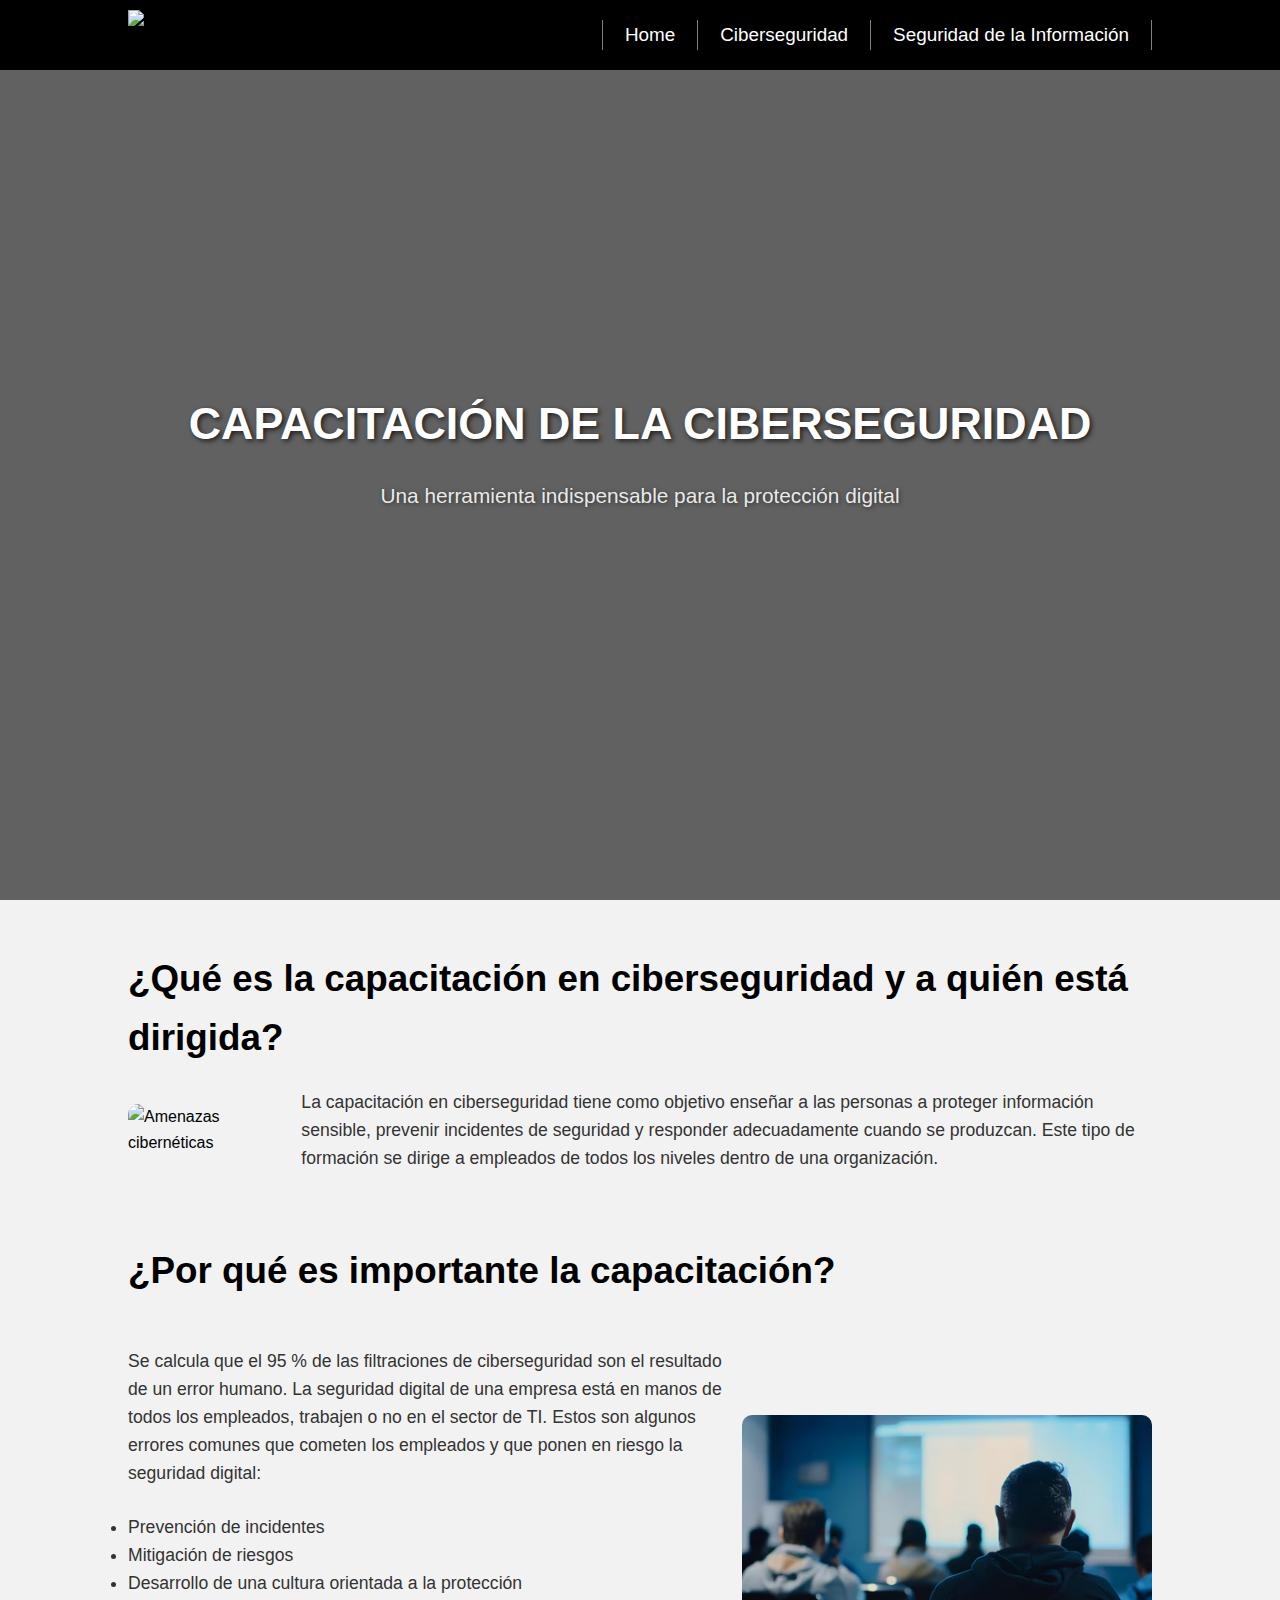
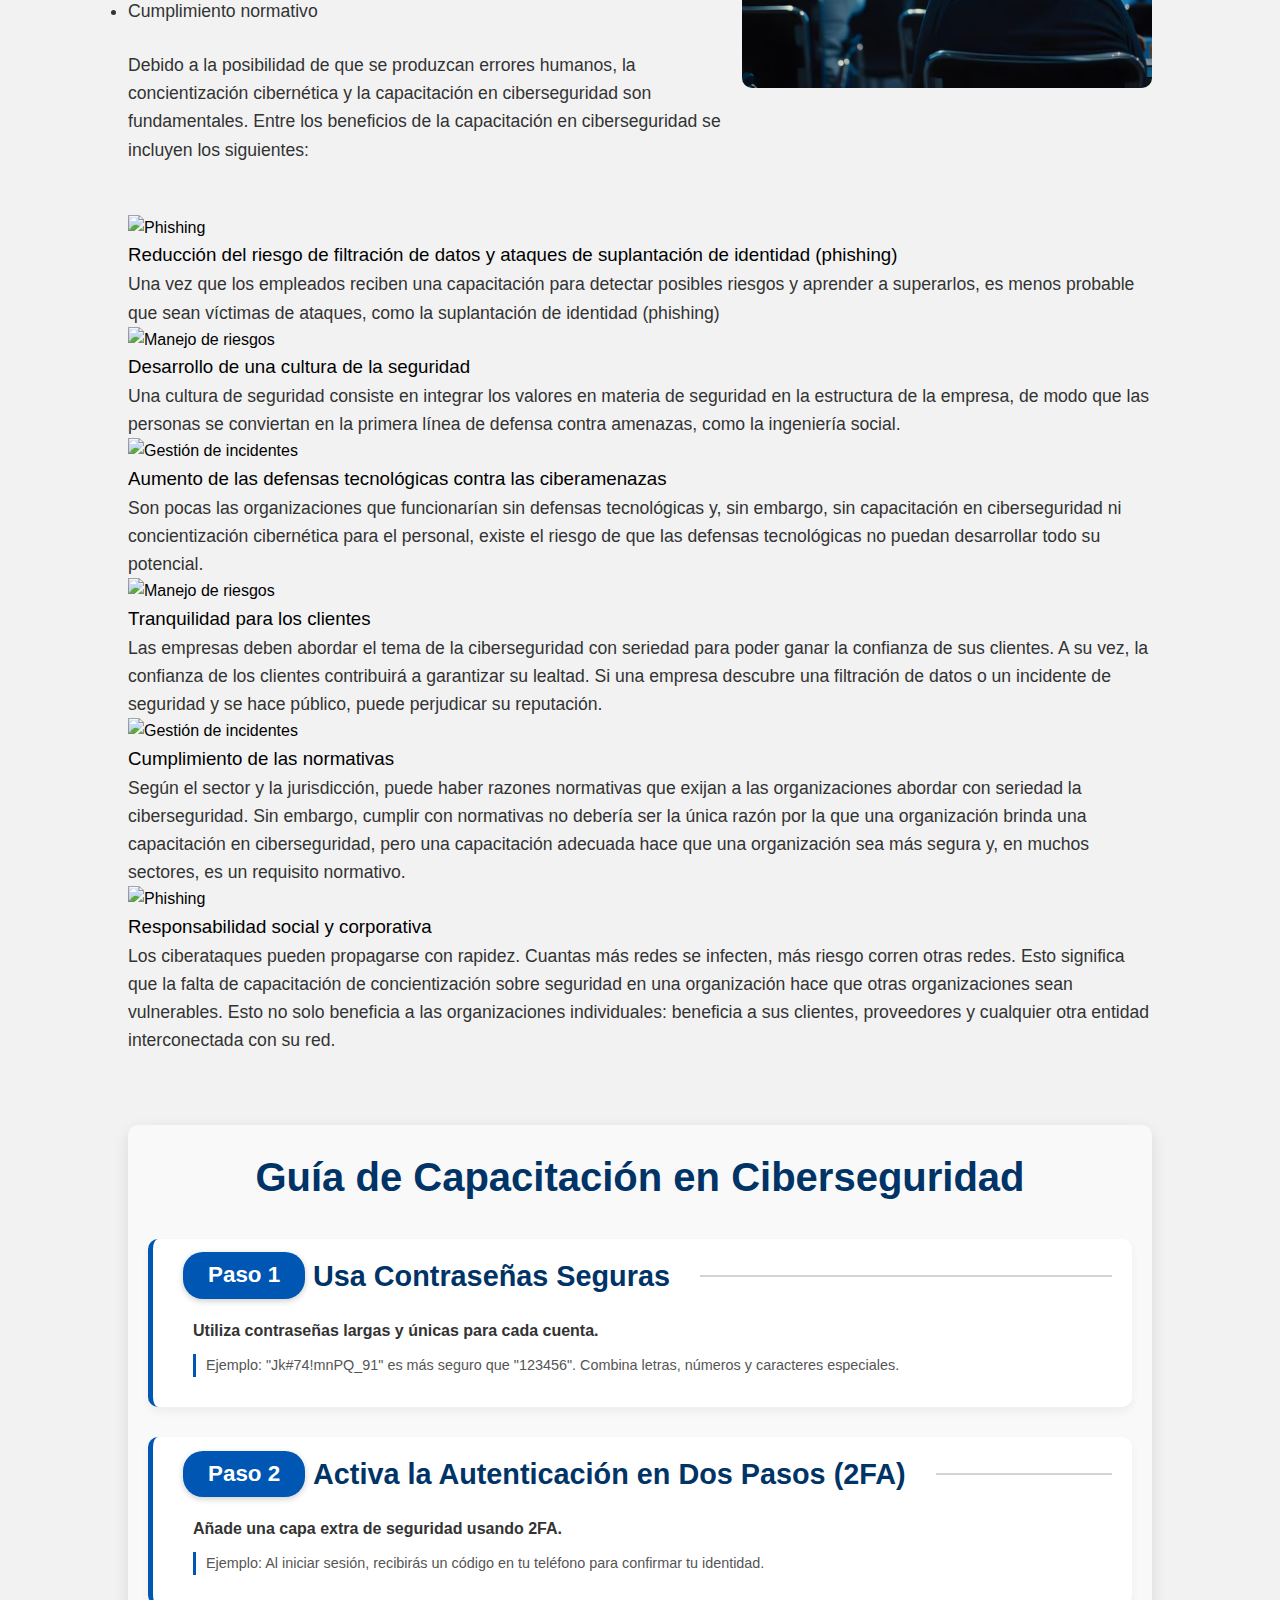
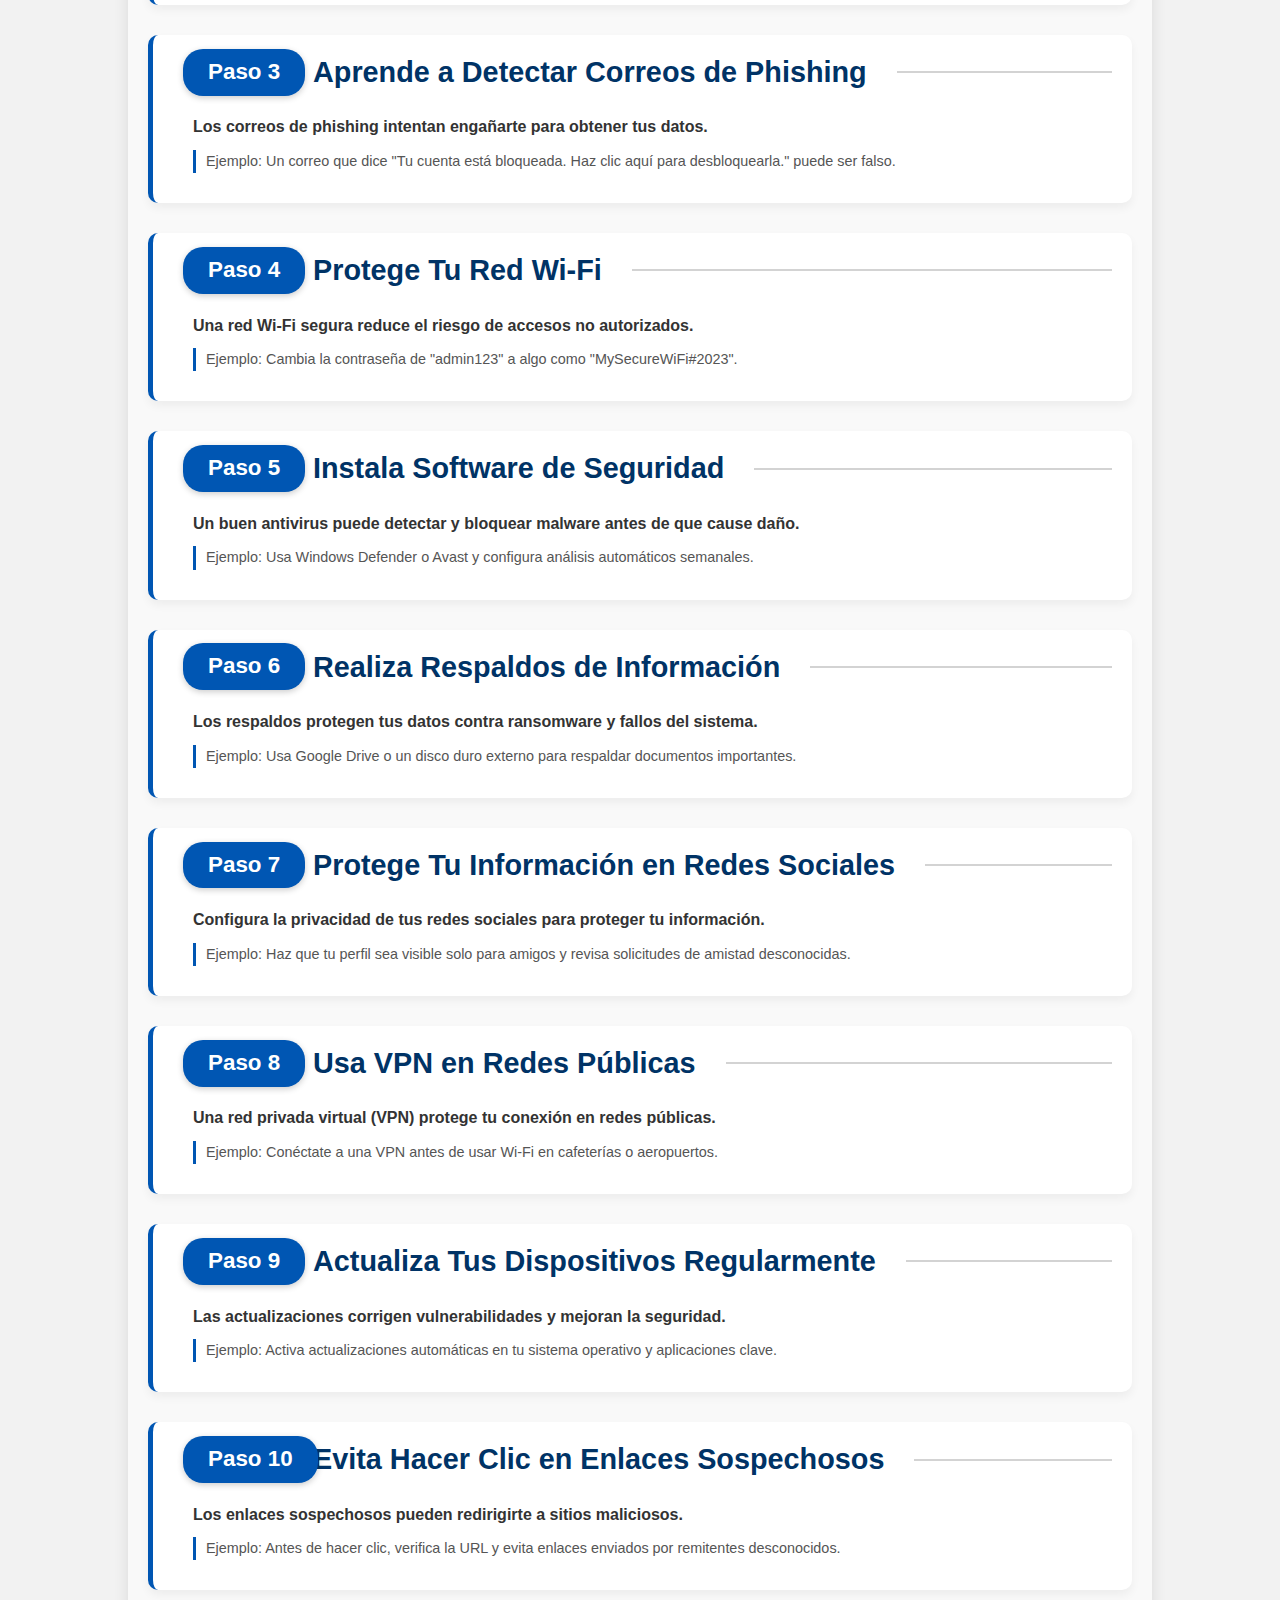
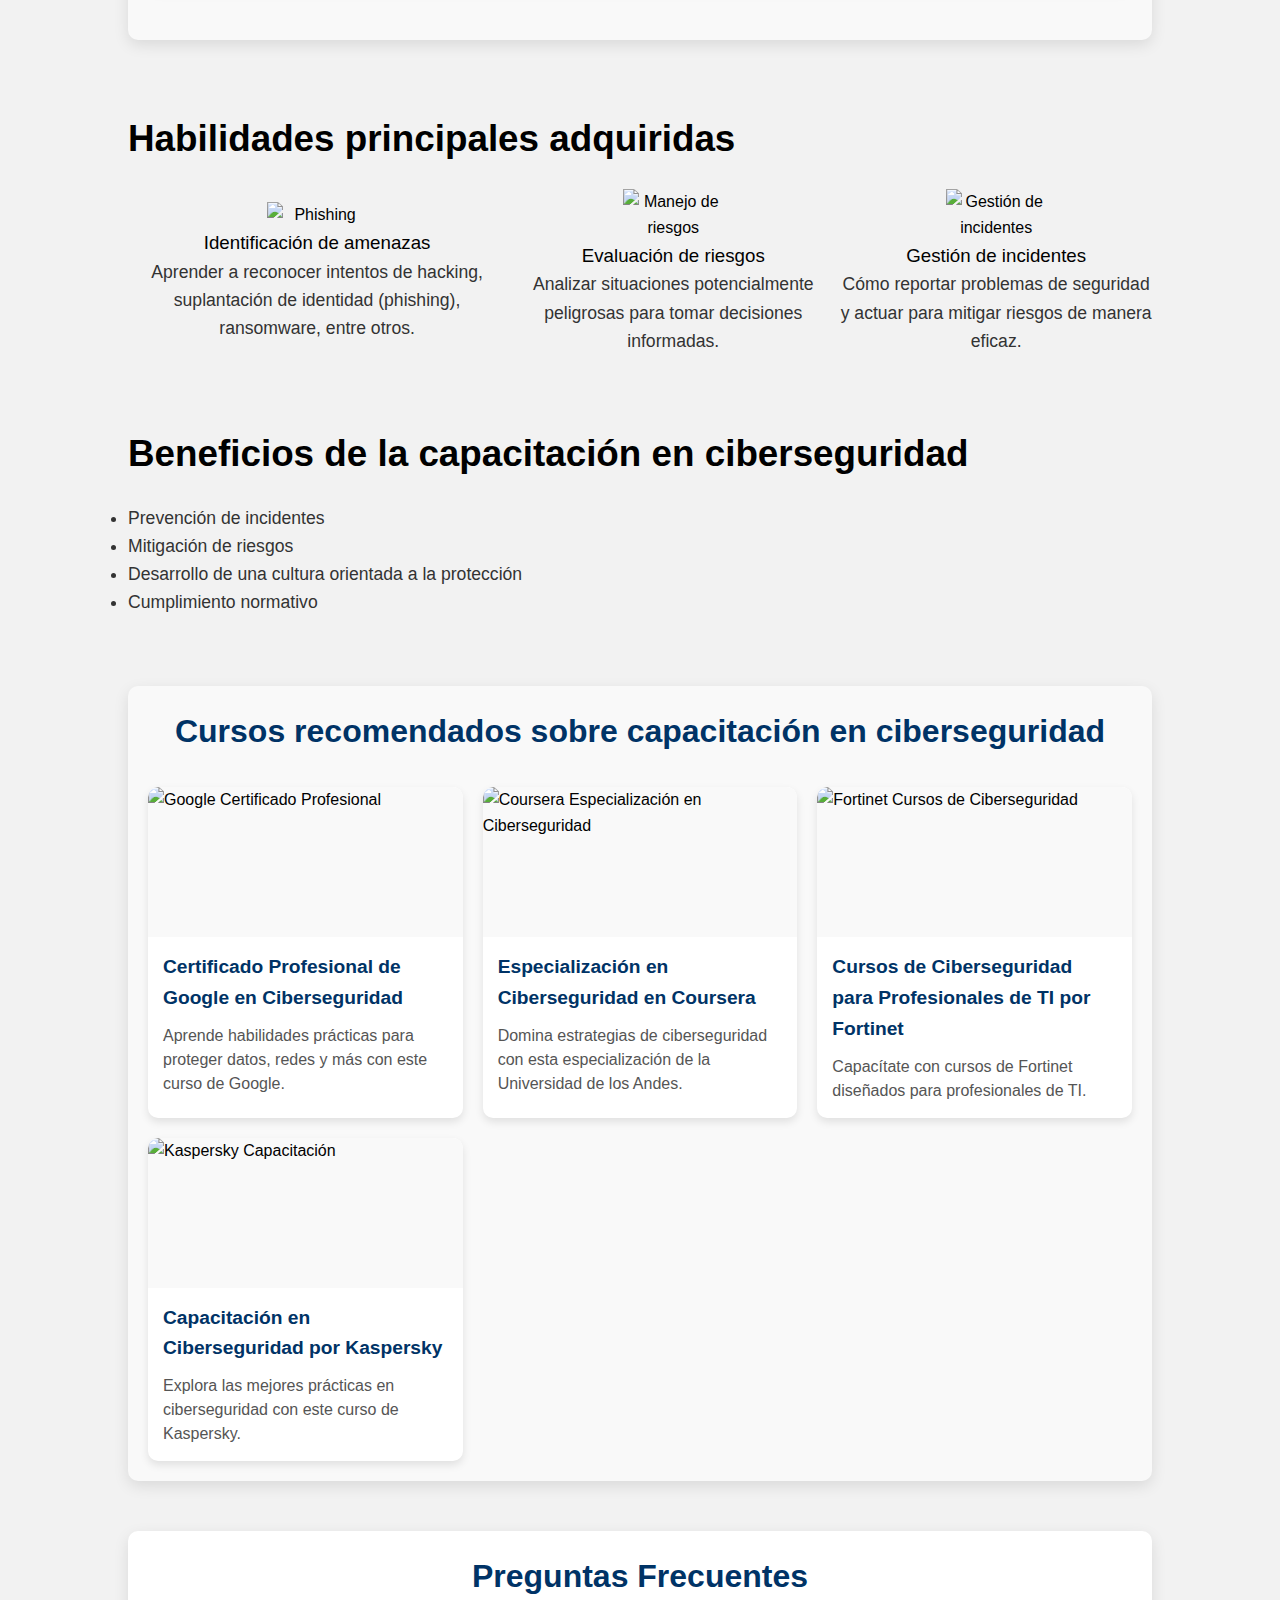
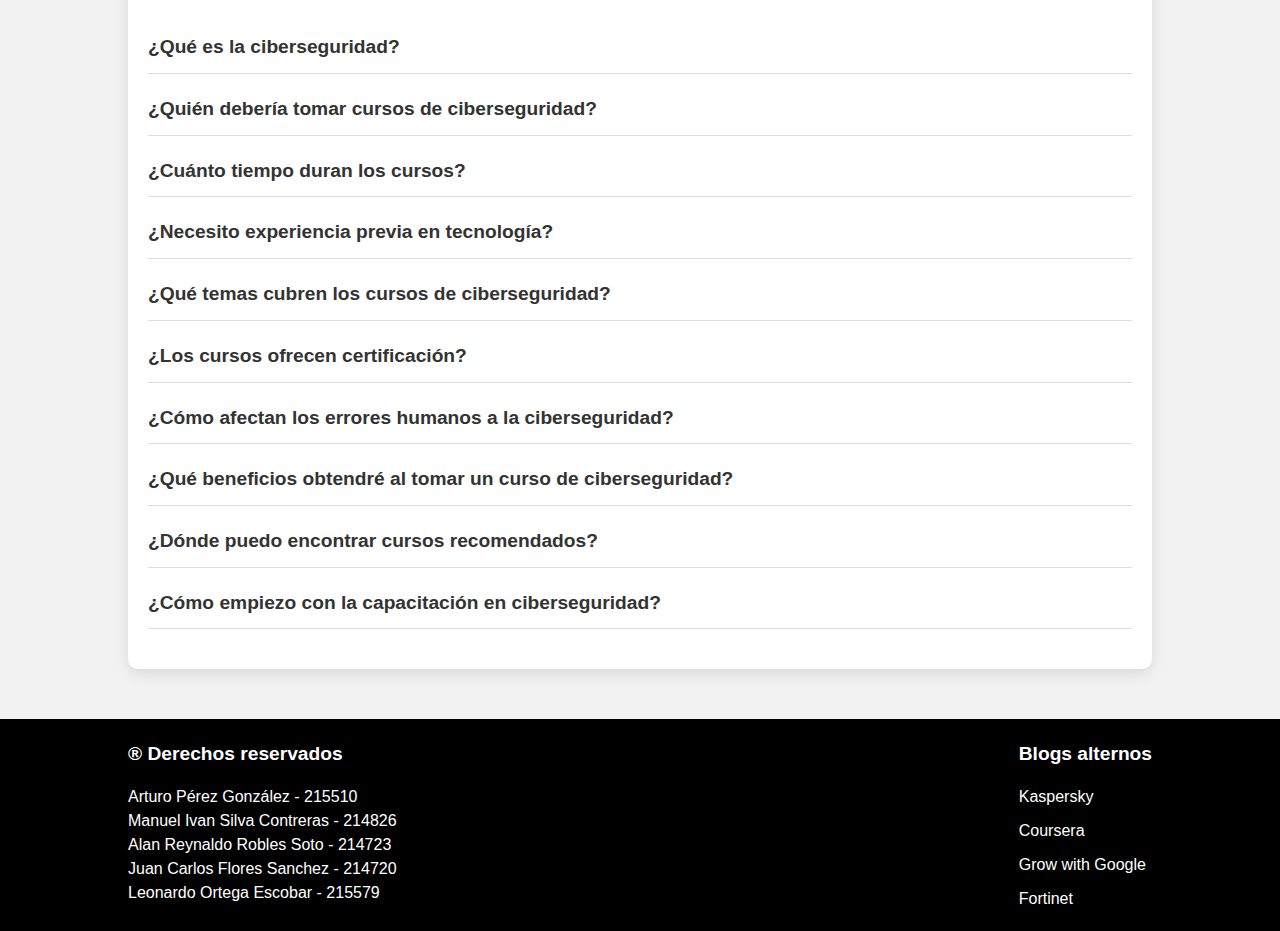
==== commit 67d7edec: "Se agrego mas informacion a la pagina de Seguridad" ====
--- a/capacitacion.html
+++ b/capacitacion.html
@@ -4,6 +4,7 @@
     <meta charset="UTF-8">
     <meta name="viewport" content="width=device-width, initial-scale=1.0">
     <title>Capacitación</title>
+    <link rel="icon" href="Imagenes/icono.ico" type="image/x-icon">
     <link rel="stylesheet" href="archivosCSS/capacitacion.css">
     <link rel="preconnect" href="https://fonts.googleapis.com">
     <link rel="preconnect" href="https://fonts.gstatic.com" crossorigin>
@@ -71,7 +72,54 @@
                     <img src="Imagenes/importancia-intro.jpg" alt="Imagen introductoria de la importancia de la capacitacion">
                 </div>
             </div>
-            <div class="importancia-grid"></div>
+            <br><br>
+            <div class="importancia-grid">
+                <div class="impor-item">
+                    <img src="Imagenes/filtracion-datos.png" alt="Phishing">
+                    <h3>Reducción del riesgo de filtración de datos y ataques de suplantación de identidad (phishing)</h3>
+                    <p>
+                        Una vez que los empleados reciben una capacitación para detectar posibles riesgos y aprender a superarlos, es menos probable que sean víctimas de ataques, como la suplantación de identidad (phishing)
+                    </p>
+                </div>
+                <div class="impor-item">
+                    <img src="Imagenes/cultura-seguridad.png" alt="Manejo de riesgos">
+                    <h3>Desarrollo de una cultura de la seguridad</h3>
+                    <p>
+                        Una cultura de seguridad consiste en integrar los valores en materia de seguridad en la estructura de la empresa, de modo que las personas se conviertan en la primera línea de defensa contra amenazas, como la ingeniería social.
+                    </p>
+                </div>
+                <div class="impor-item">
+                    <img src="Imagenes/defensas-tecnologicas.jpg" alt="Gestión de incidentes">
+                    <h3>Aumento de las defensas tecnológicas contra las ciberamenazas</h3>
+                    <p>
+                        Son pocas las organizaciones que funcionarían sin defensas tecnológicas y, sin embargo, sin capacitación en ciberseguridad ni concientización cibernética para el personal, existe el riesgo de que las defensas tecnológicas no puedan desarrollar todo su potencial.
+                    </p>
+                </div>
+            </div>
+            <div class="importancia-grid">
+                <div class="impor-item">
+                    <img src="Imagenes/tranquilidad-clientes.jpg" alt="Manejo de riesgos">
+                    <h3> Tranquilidad para los clientes</h3>
+                    <p>
+                        Las empresas deben abordar el tema de la ciberseguridad con seriedad para poder ganar la confianza de sus clientes. A su vez, 
+                        la confianza de los clientes contribuirá a garantizar su lealtad. Si una empresa descubre una filtración de datos o un incidente de seguridad y se hace público, puede perjudicar su reputación.
+                    </p>
+                </div>
+                <div class="impor-item">
+                    <img src="Imagenes/normativas.jpg" alt="Gestión de incidentes">
+                    <h3>Cumplimiento de las normativas</h3>
+                    <p>
+                        Según el sector y la jurisdicción, puede haber razones normativas que exijan a las organizaciones abordar con seriedad la ciberseguridad. Sin embargo, cumplir con normativas no debería ser la única razón por la que una organización brinda una capacitación en ciberseguridad, pero una capacitación adecuada hace que una organización sea más segura y, en muchos sectores, es un requisito normativo.
+                    </p>
+                </div>
+                <div class="impor-item">
+                    <img src="Imagenes/res-social-corp.webp" alt="Phishing">
+                    <h3>Responsabilidad social y corporativa</h3>
+                    <p>Los ciberataques pueden propagarse con rapidez. Cuantas más redes se infecten, más riesgo corren otras redes. Esto significa que la falta de capacitación de concientización sobre 
+                        seguridad en una organización hace que otras organizaciones sean vulnerables. Esto no solo beneficia a las organizaciones individuales: beneficia a sus clientes, proveedores y cualquier otra entidad interconectada con su red.
+                    </p>
+                </div>
+            </div>
         </section>
 
         <section class="tutorial">
@@ -178,7 +226,7 @@
         
             <!-- Paso 10 -->
             <div class="tutorial-step">
-                <h3 data-step="Paso 10">  Evita Hacer Clic en Enlaces Sospechosos</h3>
+                <h3 data-step="Paso 10">Evita Hacer Clic en Enlaces Sospechosos</h3>
                 <div class="tutorial-content">
                     <p class="main-text">Los enlaces sospechosos pueden redirigirte a sitios maliciosos.</p>
                     <p class="secondary-text">
@@ -187,7 +235,6 @@
                 </div>
             </div>
         </section>
-        
     
         <section class="skills">
             <h2>Habilidades principales adquiridas</h2>
@@ -332,7 +379,8 @@
                 <p>Arturo Pérez González - 215510
                     <br>Manuel Ivan Silva Contreras - 214826
                     <br>Alan Reynaldo Robles Soto - 214723
-                    <br>Juan Carlos Flores Sanchez - 214720</p>
+                    <br>Juan Carlos Flores Sanchez - 214720
+                    <br>Leonardo Ortega Escobar - 215579</p>
             </div>
             <div class="foot-der">
                 <h1>Blogs alternos</h1>
